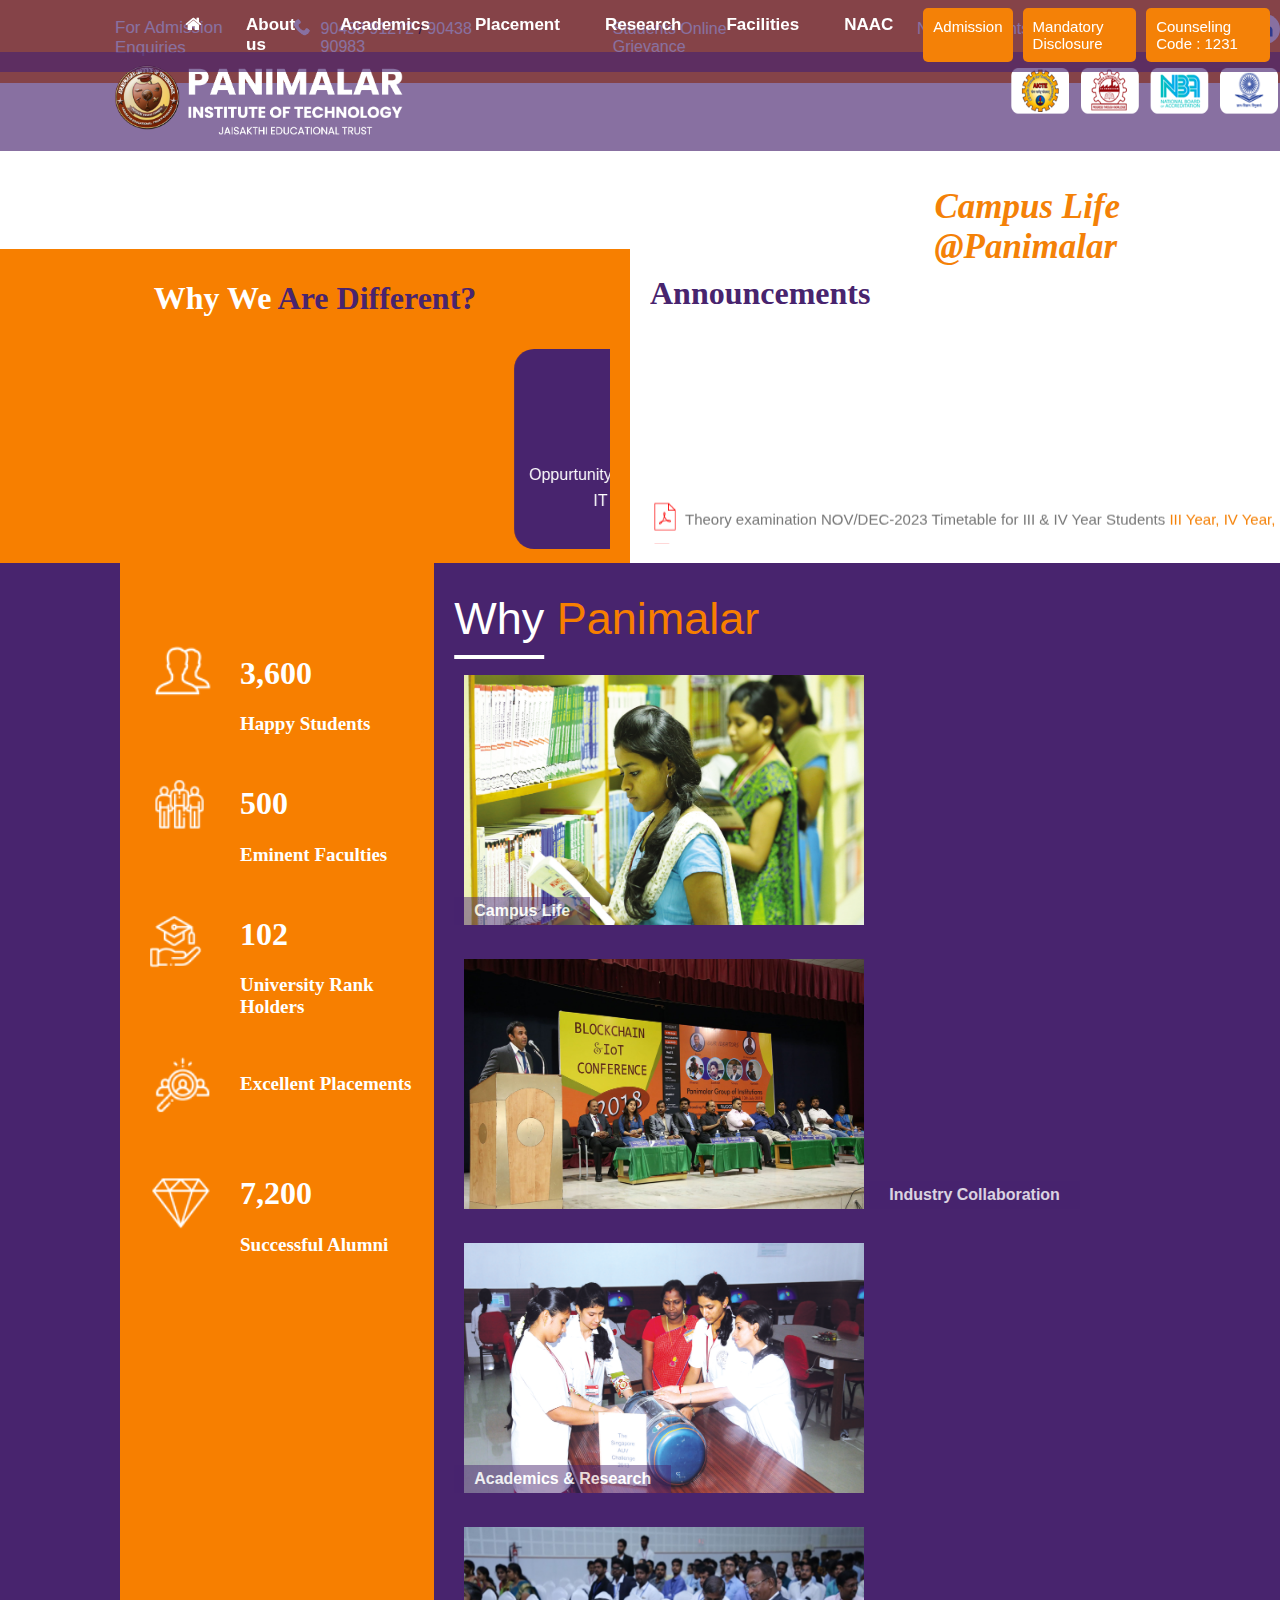
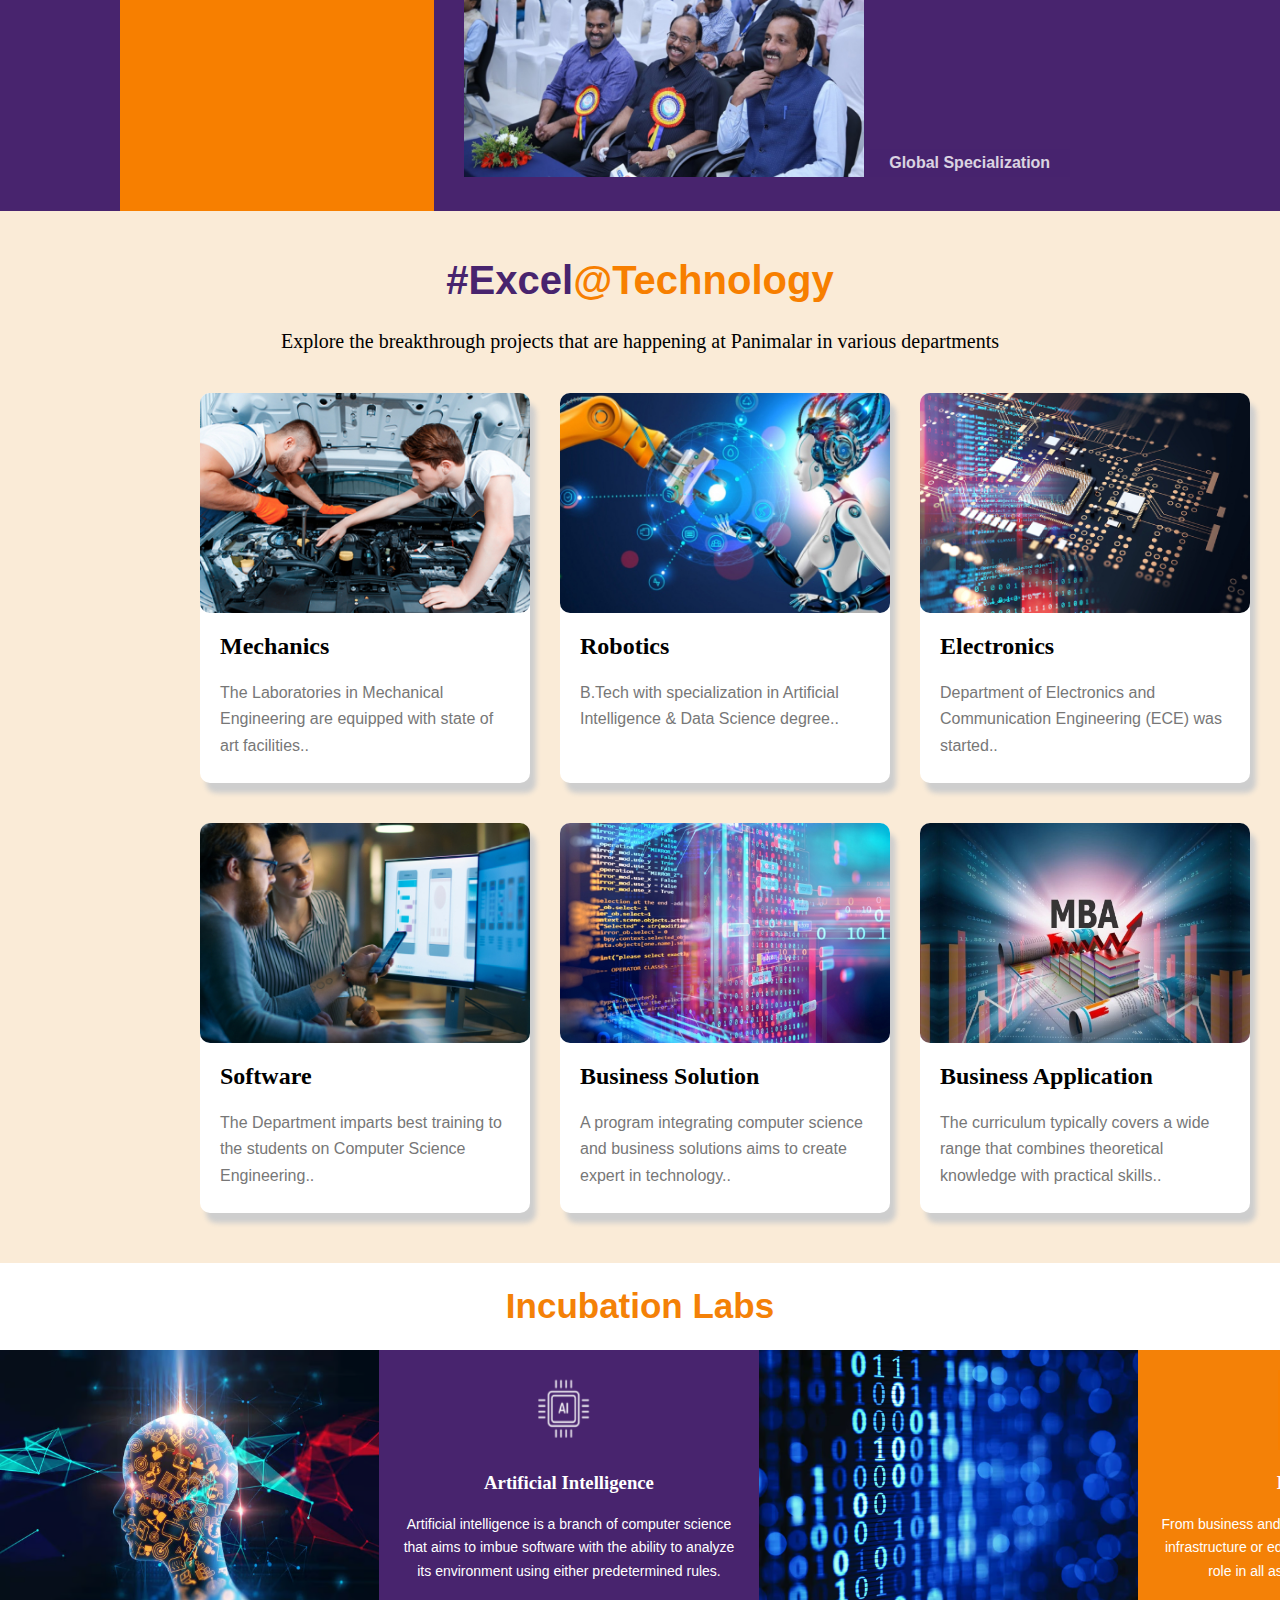
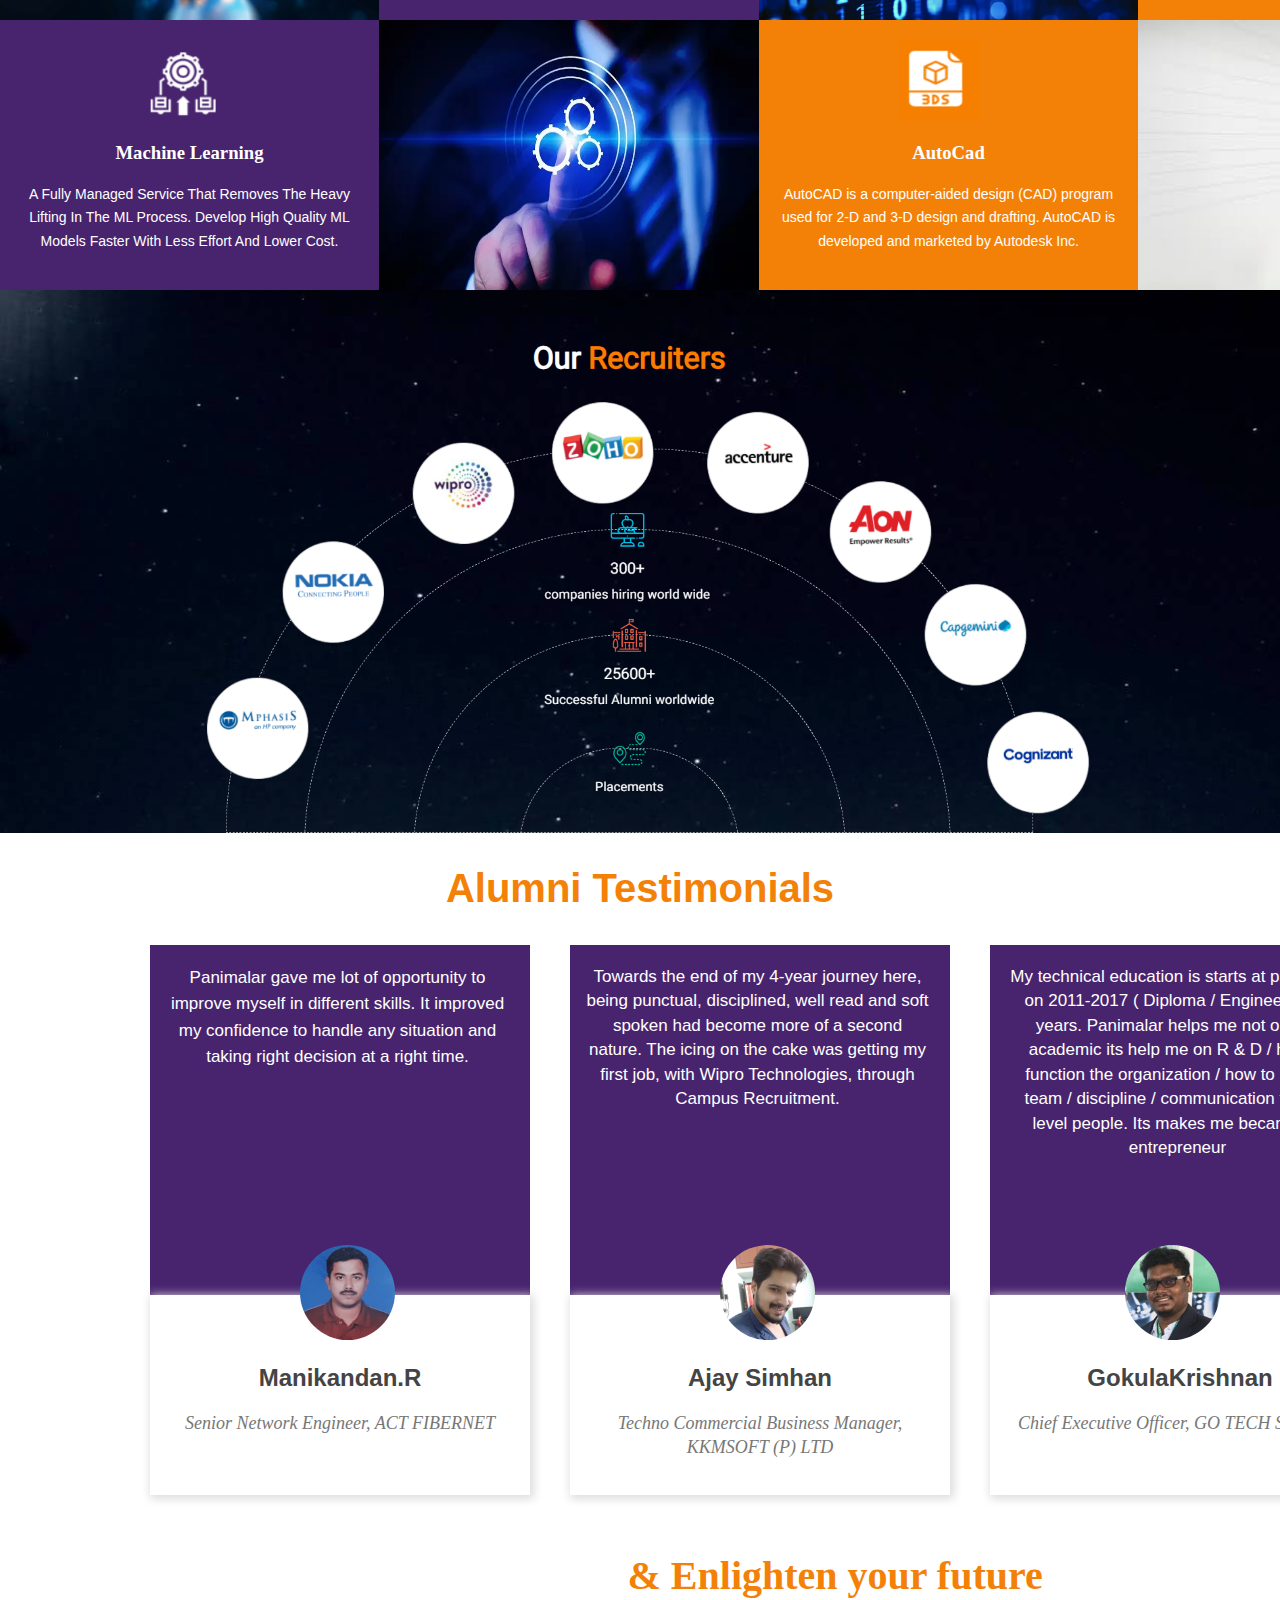
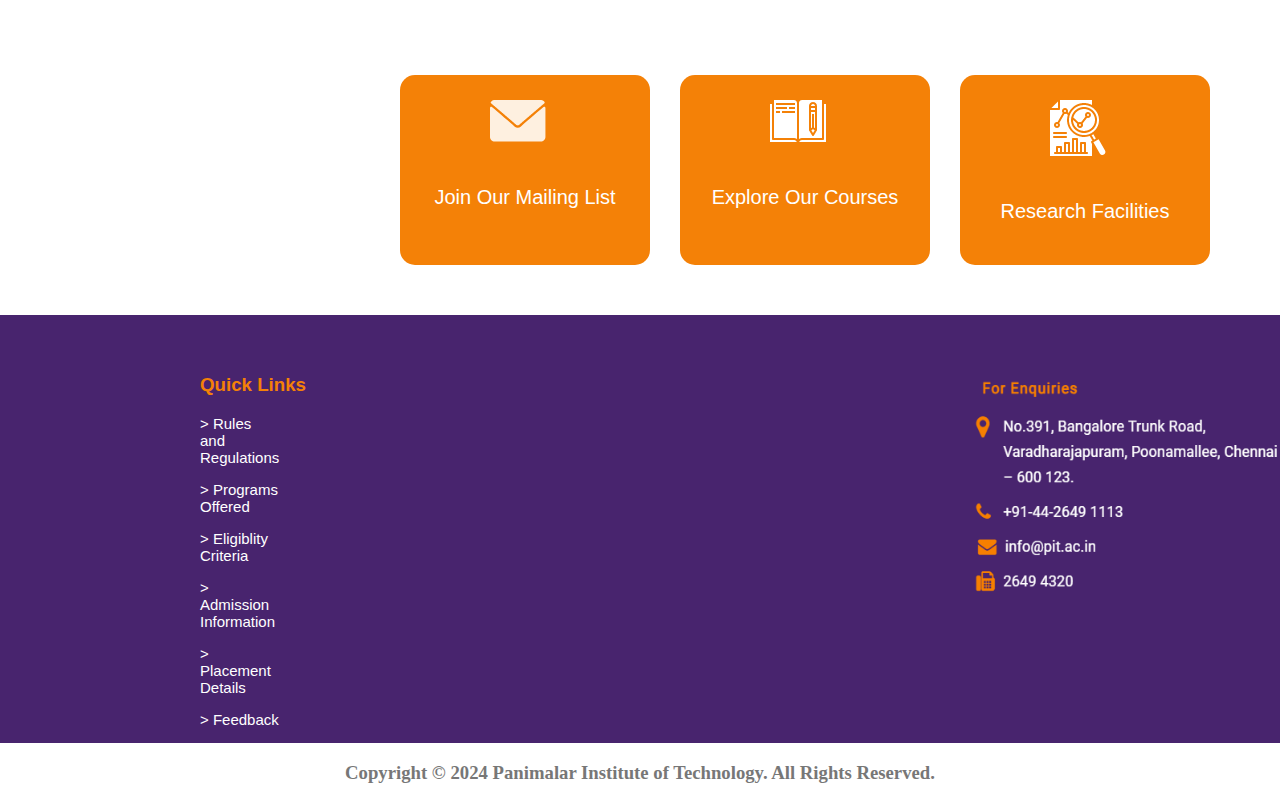
==== index.html @ 61531c24 "Update and rename College.html to index.html" ====
<!DOCTYPE html>
<html lang="en">
<head>
    <meta charset="UTF-8">
    <meta name="viewport" content="width=device-width, initial-scale=1.0">
    <title>Panimalar Institute Of Technology</title>
    <link rel="icon" type="image/x-icon" href="Images/pit.png" style="width:100px;height: 100px;">
    <link rel="stylesheet" href="CSS/style.css">
<link rel="stylesheet" href="https://cdnjs.cloudflare.com/ajax/libs/font-awesome/4.7.0/css/font-awesome.min.css">

</head>

<body>

    <div class="nav" id="nav">
        <p id="one">For Admission Enquiries</p>
        <img id="call" src="Images/phone.png"/><p class="num"> 90438 91272 <font color="black">/</font> 90438 90983</p>
        <p class="stud">Students Online Grievance</p>
        <p class="news">News &nbsp&nbsp <font color="black">|</font></p>
        <p>Events &nbsp&nbsp<font color="black">|</font></p>
        <p class="screen">Screen Reader</p>
        <a target="_blank" href="https://www.youtube.com/@panimalarinstituteoftechno8516"><img src="Images/You.png"></a><a target="_blank" href="https://www.linkedin.com/school/panimalar-institute-of-technology/?originalSubdomain=in"><img src="Images/LinkedIn.jpg"></a>
    </div>

        <div class="video">
        <video autoplay loop muted>
            <source src="Images/vid.mp4">
        </video>
        <h1>Campus Life @Panimalar</h1>
    </div>

    <div class="nav2">
        <div class="nav3">
            <img src="Images/logo.png"/>
        </div>
        <div id="img">
            <img src="Images/header.png">
        </div>
        </div>
        <div class="navbar" id="navbar">
    <div class="navbar1">
        <a id="two" class="two" href="#nav" href="nav"><i class="fa fa-home"></i></a>
        <a href="About.html" id="two" target="_blank">About us</a>
        <div class="dropdown">
            <a href="#" id="two">Academics</a>
            <div class="dropdown-content">
                <a id="academic" href="CSE.html" target="_blank">B.Tech - Computer Science and Engineering</a>
                <a id="academic" href="IT.html" target="_blank">B.Tech - Information Technology</a>
                <a id="academic" href="#" target="_blank">B.Tech - Electronics and Communication Engineering</a>
                <a id="academic" href="Csbs.html" target="_blank">B.Tech - Computer Science and Business Systems</a>
                <a id="academic" href="#" target="_blank">B.Tech - Electrical and Electronics Engineering</a>
                <a id="academic" href="#" target="_blank">B.Tech - Artificial Intelligence and Data Science</a>
                <a id="academic" href="#" target="_blank">B.Tech - Mechanical Engineering</a>
            </div>
        </div>
        <a href="placement.html" id="two" target="_blank">Placement</a>
        <a href="#" id="two">Research</a>
        <a href="#" id="two">Facilities</a>
        <a href="#" id="two">NAAC</a>
        <a href="Admission.html" id="three" target="_blank">Admission</a>
        <a href="MANDATORY-DISCLOSURE.pdf" id="three" target="_blank">Mandatory Disclosure</a>
        <a href="#" id="three">Counseling Code : 1231</a>
</div>
</div>

    <div class="main">
        <div class="side">
            <h1>Why We <font color="#48246e">Are Different?</font></h1>
        <div class="left">
            <marquee scrollamount="10" direction="left" behavior="scroll">
        <div class="left1">
            <div class="slide1">
                <img src="Images/one.png" id="four">
                <p>Oppurtunity to learn and work with <br> IT Professionals</p>
            </div>
            <div class="slide2">
                <img src="Images/two.png" id="four">
                <p>Dynamic Syllabus Structure</p>
            </div>
            <div class="slide3">
                <img src="Images/three.png" id="four">
                <p>Focus on Comm Skills, not plain <br> old grammar</p>
            </div>
            <div class="slide1">
                <img src="Images/four.png" id="four">
                <p>Expert teachers who are active <br> practitioners too</p>

            </div>
            <div class="slide2">
                <img src="Images/five.png" id="four">
                <p>High Speed Internet, Spacious <br> Classrooms</p>

            </div>
            <div class="slide3">
                <img src="Images/six.png" id="four">
                <p>Stipend during Training period</p>

            </div>

            <div class="slide1">
                <img src="Images/seven.png" id="four">
                <p>Assessments adopt open-book, <br> group projects approach.</p>

            </div>
            <div class="slide2">
                <img src="Images/eight.png" id="four">
                <p>Practical Exposure to Actual Work</p>

            </div>
            <div class="slide3">
                <img src="Images/nine.png" id="four">
                <p>Oppurtunity to learn and work with <br> IT Professionals</p>
            </div>
            </div>
            </marquee>
            </div>
         </div>
            
        <div class="right">
            <h1 style="color:#48246e">Announcements</h1>
            <marquee scrollamount="4" direction="up" behavior="scroll" onmouseover="this.stop();" onmouseout="this.start();">
            
        <img src='Images/pdf.png' width="30px"><p> Theory examination NOV/DEC-2023 Timetable for III & IV Year Students<a href=""> III Year, IV Year,</a></p>
        <img src='Images/pdf.png' width="30px"><p> Practical Timetable for the Apr/May-2023 Examination<a href=""> AIDS, CSBS, CSE, ECE, IT </a></p>
        <img src='Images/pdf.png' width="30px"><p> Theory Timetable for the Apr/May-2023 Examination -<a href="">  click here, Regulation 2021, Regulation 2017</a></p>
        <img src='Images/pdf.png' width="30px"><p> Sneha R of PIT has won a cash prize of 25,000 Rupees in UNO MINDS 3.0 conducted by UNO MINDA. -<a href=""> click here</a></p>
        <img src='Images/pdf.png' width="30px"><p> Rescheduled Exam Time Table Due to Mandous Cylcone -<a href=""> click here</a></p>
        <img src='Images/pdf.png' width="30px"><p> Anna University Theory Timetable for the Nov/Dec-2022<a href=""> click here, Regulation 2021, Regulation 2017</a></p>
        <img src='Images/pdf.png' width="30px"><p> Rescheduled - 28th July Exam Postponed -<a href=""> click here</a></p>
        <img src='Images/pdf.png' width="30px"><p> Anna University Practical Timetable for I Year April/May-2022<a href=""> click here</a></p>
        <img src='Images/pdf.png' width="30px"><p> Theory Timetable for the April/May-2022 Examination (First Year) - Department Wise <a href=""> click here</a></p>
        <img src='Images/pdf.png' width="30px"><p> Theory Timetable for the April/May-2022 Examination (First Year) - Overall <a href=""> click here</a></p>
        <img src='Images/pdf.png' width="30px"><p> Anna University Practical Timetable for the April/May-2022 <a href="">AIDS, CSE, IT, ECE, EEE, MECH</a></p>
        <img src='Images/pdf.png' width="30px"><p> Anna University Theory Timetable for the April/May-2022 for B.E./B.Tech. - Overall - <a href=""> click here</a></p>
        <img src='Images/pdf.png' width="30px"><p> Anna University Theory Timetable for the April/May-2022 for B.E./B.Tech. - Department wise - <a href=""> click here</a></p>
        <img src='Images/pdf.png' width="30px"><p> Academic Schedule for II Semester - Updated - <a href=""> click here</a></p>
        <img src='Images/pdf.png' width="30px"><p> Practical Timetable for PIT Students (First Year) - <a href=""> click here</a></p>
        <img src='Images/pdf.png' width="30px"><p> A Revised Re-opening Date & Academic Schedule for II, III & IV Year B.E/B.Tech - Even Semester 2021-22- <a href=""> click here</a></p>
        <img src='Images/pdf.png' width="30px"><p> First Year Theory Time table (Jan-2022) tobe held on March - <a href=""> click here</a></p>
        <img src='Images/pdf.png' width="30px"><p> Academic Schedule:: Even Sem 2021-22-College Reopens on 09.03.2022 (Wednesday) - <a href=""> click here</a></p>
        <img src='Images/pdf.png' width="30px"><p> Rescheduled exam on 19th February tobe on 21st February - <a href=""> click here</a></p>
        <img src='Images/pdf.png' width="30px"><p> Department wise Time Table - B.E./B.Tech. Degree Examinations Nov/Dec 2021 <a href=""> AIDS, CSE, IT, ECE, EEE, MECH</a></p>
        <img src='Images/pdf.png' width="30px"><p> IEEE Regiional Exemplary Student Branch Award 2021 Awarded to IEEE PIT Student Branch <a href=""> click here</a></p>
        <img src='Images/pdf.png' width="30px"><p> Webinar on Key Skills on Writing a Resume<a href=""> click here</a></p>
        <img src='Images/pdf.png' width="30px"><p> Webinar on Effective Leadership and Team Management <a href=""> click here</a></p>
        <img src='Images/pdf.png' width="30px"><p> Non Technical Session: Scoutgram <a href=""> click here</a></p>
        <img src='Images/pdf.png' width="30px"><p> PIT Wishes you a Merry Chirstmas <a href=""> click here</a></p>
        <img src='Images/pdf.png' width="30px"><p> Creative Resume Writing on 25th & 26th of Dec 2021 <a href=""> click here</a></p>
        <img src='Images/pdf.png' width="30px"><p> KAPILA: Kalam Program for IP Literacy and Awareness <a href=""> click here</a></p>
        <img src='pdf.png' width="30px"><p> Congratulations for winning IEEE PES HPSBCP'21 <a href=""> click here</a></p>
        <img src='pdf.png' width="30px"><p> E-Release of ARIIA 2021 by Hon'ble Minister of State for Education on 29.12.2021 <a href=""> click here</a></p>
        <img src='pdf.png' width="30px"><p> A Seminar on Startup <a href=""> click here</a></p>
        <img src='pdf.png' width="30px"><p> A Placement Training for the Betterment of Future Goals <a href=""> click here</a></p>
        <img src='pdf.png' width="30px"><p> APIT Celebrates National Mathematics Day <a href=""> click here</a></p>
        <img src='pdf.png' width="30px"><p> Grid Modernization: Technological Advancements Beyond Smart Grid <a href=""> click here</a></p>
        <img src='pdf.png' width="30px"><p> Seminar on Analysis of On-Chip Inductors for RF Applications <a href=""> click here</a></p>
        <img src='pdf.png' width="30px"><p> Electromagnetics Field Quiz <a href=""> click here</a></p>
        <img src='pdf.png' width="30px"><p> Guest Lecture on Multirate Signal Processing <a href=""> click here</a></p>
        <img src='pdf.png' width="30px"><p> Dr.M.P. Chitra won IEEE MAS- Best Student Branch Counsellor Award 2021 <a href=""> click here</a></p>
        <img src='pdf.png' width="30px"><p> Mr. Mithresh IV ECE, Received the IEEE Best Student voulnteer award Madras section 2021 <a href=""> click here</a></p>
        <img src='pdf.png' width="30px"><p> Ms. G Indhumathi, IV ECE received the IEEE India council Best Student voulnteer award 2021<a href=""> click here</a></p>
        <img src='pdf.png' width="30px"><p> Guest Lecture on Fiber Optics - Challenges, Application and Future Prospects - <a href=""> click here</a></p>
        <img src='pdf.png' width="30px"><p> Celebrating National Energy Conservation Day - <a href=""> click here</a></p>
        <img src='pdf.png' width="30px"><p> Seminar on Intellectual Property Rights - <a href=""> click here</a></p>
        <img src='pdf.png' width="30px"><p> National Level Online IPR Workshop on 10th Dec 2021- <a href=""> click here</a></p>
        <img src='pdf.png' width="30px"><p> Workshop on Robotics on 10th and 11th Dec 2021- <a href=""> click here</a></p>
        <img src='pdf.png' width="30px"><p> One day Dorkshop on Ideology on 10th Dec 2021 - <a href=""> click here</a></p>
        <img src='pdf.png' width="30px"><p> First year Bus Route Details - <a href=""> click here</a></p>
        <img src='pdf.png' width="30px"><p> Circular - <a href="">II SEMESTER REOPENING</a></p>
        <img src='pdf.png' width="30px"><p> ANNA UNIVERSITY : <a href=""> Online - Theory Exam Timetable for UG I Semester Students</a></p>
        <img src='pdf.png' width="30px"><p> Instructions to Candidates for <a href=""> Online Proctored Examination - Nov/Dec 2020</a></p>
        <img src='pdf.png' width="30px"><p> Candidate User Manual Laptop / Desktop for <a href="">  Online Proctored Examination - Nov/Dec 2020</a></p>
        <img src='pdf.png' width="30px"><p> Candidate User Manual Mobile App for <a href=""> Online Proctored Examination - Nov/Dec 2020</a></p>
        <img src='pdf.png' width="30px"><p> Anna University - Proctored Online Exam <a href=""> Student Guide Video</a></p>
        <img src='pdf.png' width="30px"><p> First Year - First Sem University Practical - Time table MARCH 2021 <a href=""> Physics/chemistry Laboratory, Problem Solving and Python Programming Laboratory</a></p>
        <img src='pdf.png' width="30px"><p> ANNA UNIVERSITY <a href=""> RESCHEDULE EXAM NOTIFICATION </a></p>
        <img src='pdf.png' width="30px"><p> ANNA UNIVERSITY THEORY EXAMINATION, APR/MAY 2020 <a href=""> 2013 Regulation | 2017 Regulation</a></p>
        <img src='pdf.png' width="30px"><p> Anna University Theory Timetable for the Nov/Dec-2022 <a href=""> click here, Regulation 2021, Regulation 2017</a></p>
        <img src='pdf.png' width="30px"><p> Rescheduled - 28th July Exam Postponed<a href=""> click here</a></p>
        <img src='pdf.png' width="30px"><p> Anna University Practical Timetable for I Year April/May-2022 <a href=""> click here</a></p>
        <img src='pdf.png' width="30px"><p> Theory Timetable for the April/May-2022 Examination (First Year) - Department Wise<a href=""> click here</a></p>
        <img src='pdf.png' width="30px"><p> Theory Timetable for the April/May-2022 Examination (First Year) - Overall <a href=""> click here</a></p>
        <img src='pdf.png' width="30px"><p> Anna University Practical Timetable for the April/May-2022 <a href="">  AIDS, CSE, IT, ECE, EEE, MECH</a></p>
        <img src='pdf.png' width="30px"><p> Anna University Theory Timetable for the April/May-2022 for B.E./B.Tech. - Overall - <a href=""> click here</a></p>
        <img src='pdf.png' width="30px"><p> Anna University Theory Timetable for the April/May-2022 for B.E./B.Tech. - Department wise - <a href=""> click here</a></p>
        <img src='pdf.png' width="30px"><p> Academic Schedule for II Semester - Updated - <a href=""> click here</a></p>
        </marquee>
    
    </div>

    </div>

    <div class="containers">
        <div class="container">
        <img src="Images/ten.png" id="five"><h1> 3,600 </h1>
        <p>Happy Students</p>
        <img src="Images/eleven.png"><h1>  500 </h1>
        <p>Eminent Faculties</p>
        <img src="Images/twelve.png"><h1> 102 </h1>
        <p>University Rank Holders</p>
        <img src="Images/thirteen.png">
        <p id="six">Excellent Placements</p><br><br>
        <img src="Images/fourteen.png"><h1> 7,200 </h1>
        <p>Successful Alumni</p>
        </div>
        <div class="container1">
            <h1><u>Why</u><font color="#f77f00"> Panimalar</font></h1>
            <img src="Images/campus life.jpg" id="ten"><h3 id="six">Campus Life</h3><img src="Images/indus.jpg" id="eleven"><h3 id="seven">Industry Collaboration</h3>
            <img src="Images/research.png" id="twelve"><h3 id="eight">Academics & Research</h3><img src="Images/global.jpg" id="thirteen"><h3 id="nine">Global Specialization</h3>
        </div>
    </div>

    <div class="excel">
        <h1><font color="#48246e">#Excel</font><font color="#f77f00">@Technology</font></h1>
        <p>Explore the breakthrough projects that are happening at Panimalar in various departments</p>
    </div>
    
<div class="excel1">
    <div class="excel2">
        <img src="Images/mechanics.jpg" class="image">
        <h2>Mechanics</h2>
        <p>The Laboratories in Mechanical Engineering are equipped with state of art facilities..</p>
        <div class="overlay">
            <font color="#f48107"><h2>Mechanics</h2></font>
          <div class="text">The Laboratories in Mechanical Engineering Mechanics. are equipped with state of art facilities which provides the hands on experience related to are equipped with industries</div>
        </div>
  
    </div>
      
        <div class="excel2">
            <img src="Images/robotics.jpg" class="image">
            <h2>Robotics</h2>
            <p>B.Tech with specialization in Artificial Intelligence & Data Science degree..</p>   
            <div class="overlay">
                <font color="#f48107"><h2>Robotics</h2></font>
                <div class="text">B.Tech with specialization in Artificial Intelligence & Data Science degree program has experienced an increasing demand in the Global market over the last few years.</div>   
        </div>
        </div>

        <div class="excel2">
            <img src="Images/electronics.jpg" class="image">
            <h2>Electronics</h2>
            <p>Department of Electronics and Communication Engineering (ECE) was started..</p>
            <div class="overlay">
                <font color="#f48107"><h2>Electronics</h2></font>
                <div class="text">The department by virtue of its efforts and set technical standards produces university Drank holders starting from the successful graduation of the first batch of students.</div>
        </div>
    </div>
    </div>

    <div class="excel3">
        <div class="excel2">
            <img src="Images/software.jpg" class="image">
            <h2>Software</h2>
            <p>The Department imparts best training to the students on Computer Science Engineering..</p>
            <div class="overlay">
                <font color="#f48107"><h2>Software</h2></font>
            <div class="text">The Department imparts best training to the Software students on Computer Science Engineering. the Department provides state of the art computing facilities to the students.</div>
        </div>
    </div>
        <div class="excel2">
            <img src="Images/csbs.jpg" class="image" width="100%">
            <h2>Business Solution</h2>
            <p>A program integrating computer science and business solutions aims to create expert in technology..</p>
            <div class="overlay">
                <font color="#f48107"><h2>Business Solution</h2></font>
                <div class="text">Combining computer science and business solutions in an academic program or the professional training typically involves the curriculum that integrates technical skills <br> with business acumen.</div>
            </div>
        </div>

        <div class="excel2">  
            <img src="Images/MBA.jpeg" class="image">
            <h2>Business Application</h2>
            <p>The curriculum typically covers a wide range that combines theoretical knowledge with practical skills..</p>   
            <div class="overlay">
                <font color="#f48107"><h2>Business Application</h2></font>
            <div class="text">A Master of Business Administration (MBA) program is designed to provide students with a comprehensive understanding of business and management principles.</div>   
        </div>
        </div>
         
    </div>

    <font color="#f48107"><h1 style="text-align: center; font-family: Arial, Helvetica, sans-serif; font-size: 35px;">Incubation Labs</h1></font>

    <div class="incubation">
        <div class="AI">
            <img src="Images/AI.avif">
            <div class="AI-con">
                <img src="Images/Ai.png">
                <h3>Artificial Intelligence</h3>
                <p>Artificial intelligence is a branch of computer science that aims to imbue software with the ability to analyze its environment using either predetermined rules.</p>
            </div>
        </div>
        <div class="DS">
            <img src="Images/ZERO.avif">
            <div class="DS-con">
                <img src="Images/Ds.png">
                <h3>Data Science</h3>
                <p>From business and finance or health and medicine, to infrastructure or education, data science plays a vital role in all aspects of the modern world.</p>
            </div>
        </div>
    </div>

    <div class="incubation1">
        <div class="ML">
            <div class="ML-con">
                <img src="Images/Ml.png">
                <h3>Machine Learning</h3>
                <p>A Fully Managed Service That Removes The Heavy Lifting In The ML Process. Develop High Quality ML Models Faster With Less Effort And Lower Cost.</p>
            </div>
            <img src="Images/ML.webp">

            </div>
       
        <div class="AUTO">
            <div class="AUTO-con">
                <img src="Images/Auto.png">
                <h3>AutoCad</h3>
                <p>AutoCAD is a computer-aided design
                    (CAD) program used for 2-D and 3-D
                    design and drafting. AutoCAD is
                    developed and marketed by Autodesk
                    Inc.</p>
            </div>
            <img src="Images/AUTO.jpg">

        </div>
    </div>
    </div>
    
    <div class="recruiters">
        <img src="Images/recruit.png">
    </div>

    <h1 id="alumni"> Alumni Testimonials</h1>

    <div class="Alumni">

        <div class="Alumni1">
        <div class="Alu1">
            <p>Panimalar gave me lot of opportunity to improve myself in different skills. It improved my confidence to handle any situation and taking right decision at a right time.</p>
        </div>
            <div class="Alu2">
            <img src="Images/Alu1.png"/>
            <h2>Manikandan.R</h2>
            <p>Senior Network Engineer, ACT FIBERNET</p>
        </div>
        </div>

        <div class="Alumni2">
        <div class="Alu3">
            <p>Towards the end of my 4-year journey here, being punctual, disciplined, well read and soft spoken had become more of a second nature. The icing on the cake was getting my first job, with Wipro Technologies, through Campus Recruitment.</p>
            </div>
            <div class="Alu4">
            <img src="Images/Alu2.png"/>
            <h2>Ajay Simhan</h2>
            <p>Techno Commercial Business Manager, KKMSOFT (P) LTD</p>
        </div>
    </div>

    <div class="Alumni3">
        <div class="Alu5">
            <p>My technical education is starts at panimalar on 2011-2017 ( Diploma / Engineering) 6 years. Panimalar helps me not only in academic its help me on R & D / how to function the organization / how to build a team / discipline / communication to high level people. Its makes me became an entrepreneur</p>
            </div>
            <div class="Alu6">
            <img src="Images/Alu3.png"/>
            <h2>GokulaKrishnan</h2>
            <p>Chief Executive Officer, GO TECH Solutions
            </p>
        </div>
        </div>
    </div>

    <div class="enlight">
        <h1>Experience Panimalar <font color="#f48107">& Enlighten your future</font></h1>
        <div class="enlights">
            <div class="enlight1">
                <img src="Images/mail.png">
                <p>Join Our Mailing List</p>
            </div>
            <div class="enlight2">
                <img src="Images/course.png">
                <p>Explore Our Courses</p>
            </div>
            <div class="enlight3">
                <img src="Images/research1.png">
                <p>Research Facilities</p>

            </div>
        </div>
    </div>

    <div class="footer">
        <div class="quick">
            <h3>Quick Links</h3>
            <p>> Rules and Regulations</p>
            <p>> Programs Offered</p>
            <p>> Eligiblity Criteria</p>
            <p>> Admission Information</p>
            <p>> Placement Details</p>
            <p>> Feedback</p>
        </div>
        <div class="address">
            <img src="Images/address.png">
        </div>
        </div>

        <h3 style="color:#777777; text-align: center;">Copyright © 2024 Panimalar Institute of Technology. All Rights Reserved.
        </h3>
        

<img onclick="topFunction()" id="myBtn" title="Go to top" src="Images/uparrow.png">

<script>
    let mybutton = document.getElementById("myBtn");

    window.onscroll = function() {scrollFunction()};
    
    function scrollFunction() {
      if (document.body.scrollTop > 20 || document.documentElement.scrollTop > 20) {
        mybutton.style.display = "block";
      } else {
        mybutton.style.display = "none";
      }
    }
    
    function topFunction() {
      document.body.scrollTop = 0;
      document.documentElement.scrollTop = 0;
    }
</script>
</body>
</html>
---- CSS/style.css ----
body{
    margin: 0;
    right:0;
    left:0
}

.nav{
    background-color: #f77f00;
    color: white;
    display:flex;
    padding-left: 125px;
}

.num{
    margin-right: 110px;
    cursor:pointer;
}

.stud{
    margin-right: 130px;
    cursor:pointer;
}

.screen{
    margin-right: 60px;
    cursor: pointer;
}

#call{
    margin-top: 18px;
    width:18px;
    height:18px;
    cursor: pointer;
}

.nav img{
    width:30px;
    height: 30px;
    border-radius: 100%;
    margin-top: 14px;
    margin-left:10px;
    cursor: pointer;
}

.nav p{
    margin-top: 20px;
    margin-left: -20px;
    padding-left: 30px;
    font-size: 16px;
    font-family: Arial, Helvetica, sans-serif;
    cursor: pointer;
}

#one{
    margin-top: 10px;
    border-radius: 40px;
    padding: 8px 10px;
    animation: blink 2s infinite;
    font-size: 17px;
    font-family: Arial, Helvetica, sans-serif;
    cursor: pointer;
}

@keyframes blink{
    0%{
        background-color: #f48107;
        color: #fff;
        padding: 8px 10px;
        font-size: 17px;
        font-family: Arial, Helvetica, sans-serif;
    }
    100%{
        background-color: #0e254f;
        opacity: 2;
        color: #fff;
        padding: 8px 10px;
        font-size: 17px;
        font-family: Arial, Helvetica, sans-serif;
    }
}

.nav2{
    display: flex;
    background-color:rgba(72, 36, 110, 0.65) !important;
    color: white;
    position: absolute; 
    top: 0;
    right: 0;
    left:0;
    margin-top: 4.1%;
    padding-left: 20px;
}
.navbar{
    position: -webkit-sticky;
    position: sticky;
    top: 0;
    z-index: 1;

}

.navbar1{
    background-color:rgba(72, 36, 110, 0.65) !important;
    display: flex;
    padding-left: 20px;
    cursor:pointer;
    margin-top: -761px;
    z-index: 1;

}

video{
    width: 100%;
    background-repeat: no-repeat;
    left:0;
    right: 0;
}

.video h1{
    z-index: 1;
    position: absolute;
    margin-top: -50px;
    margin-left: 73%;
    font-size: 35px;
    font-style: italic;
    font-weight: bolder;
    color: #f48107;
    text-shadow: black;
}

.nav3 img{
    width:300px;
    margin-left: 90px;
    cursor: pointer;
    
}

#img img{
    border-radius: 15px;
    width: 100%;
    height:80px;
    cursor: pointer;
}
.navbar1 i{
    color: #fff;
}
.navbar1 i:hover{
    color: #f48107;
    text-decoration: underline;
    text-underline-offset: 15px;

}

.navbar1 #two{
    color:#fff;
    font-size: 17px;
    font-weight: bold;
    font-family: Arial, Helvetica, sans-serif;
    margin-right:15px;
    padding: 15px;
    text-decoration: none;
    
}
.navbar1 a:hover{
    color:#f48107;
    text-decoration: underline;

}
#two:hover{
    color:#f48107;
    text-decoration: underline;
    text-underline-offset: 15px;
}

.navbar1 .two{
    margin-left: 150px;
}
.dropdown{
    position: relative;
    display: inline-block;
    margin-top: 15px;
}
#academic{
    color: #444444;
    padding: 15px;

}

.dropdown:hover .dropdown-content
{
    display: block;
    margin-top: 21px;
    background-color:#fff;

}
.dropdown-content{
    display: none;
    position: absolute;
    min-width: 260px;
    box-shadow: 0px 8px 16px 0px rgba(0,0,0,0.2);
    z-index: 1;
    background-color: #fff;
    color: #444444;
}
.dropdown-content #academic{
    padding: 15px;
    text-decoration: none;
    line-height: 20px;
    display: block;
    font-size: 14px;
    color:#777777;
    font-family: Arial, Helvetica, sans-serif;
    border-left: 3px solid white;
}
.dropdown-content #academic:hover{
    padding: 15px;
    text-decoration: none;
    color: #f48107;
    border-left: 3px solid #f48107;
}
.navbar1 #three{
    background-color:#f48107;
    border-radius: 5px;
    color: white;
    font-size: 15px;
    font-family: Arial, Helvetica, sans-serif;
    padding: 10px;
    margin-right: 10px;
    margin-bottom: 10px;
    margin-top: 8px;
    text-decoration: none;
    
}
.navbar1 a{
    color: white;
    text-decoration: none;
}

.main{
    display: flex;
    margin-top: 696px;
    
}

.side{
    width:50%;
    text-align: center;
    background-color: #f77f00;
    overflow-x: hidden;
    margin-top: 5px;
}

.main h1{
    padding-top: 10px;
    color: white;
}

.main #four{
    width:100px;           
}
.left{
    margin-left: 20px;
    margin-right: 20px;

}
.left1{
    display: flex;
    font-size: 18px;
    text-align: center;     
    color: white;
}
.left1 p{
    text-align: center;
    line-height: 1.66em;
    font-size: 16px;
    font-family: Arial, Helvetica, sans-serif;

}

.slide1{
    background-color: #48246e;
    border-radius: 20px;
    width:300px;
    height:200px;
    box-sizing: border-box;
    margin:10px;
    padding: 15px;
}

.slide2{
    background-color: #48246e;
    border-radius: 20px;
    width:300px;
    height:200px;
    box-sizing: border-box;
    margin:10px;
    padding: 15px;
}

.slide3{
    background-color: #48246e;
    border-radius: 20px;
    width:300px;
    height:200px;
    box-sizing: border-box;
    margin:10px;
    padding: 15px;
}

.right{
    margin-left: 20px;
    padding: 0px !important;
    overflow: hidden;
    width: 50%;
}
.right marquee{
    max-height: 210px !important;
    white-space: initial;
    overflow-y: hidden;

}

.right p{
    margin-top: -25px;
    margin-left: 35px;
    font-size: 15px;
    font-family: Arial, Helvetica, sans-serif;
    color: #777777;
    overflow-y: hidden;
}
.right a{
    text-decoration: none;
    font-size: 15px;
    font-family: Arial, Helvetica, sans-serif;
    color: #f48107;
}
.containers{
    padding-left: 120px;
    background-color: #48246e;
    display: flex;

}

.container{
    background-color: #f77f00;
    padding-right: 20px;
    color: white;
    width: 600px;           
}

.container img{
    padding: 20px;
}

.container h1{
    margin-top: -80px;
    margin-left: 120px;
}

.container p{
    margin-left: 120px;
    font-size: 19px;
    font-weight: 700;
}

#five{
    margin-top: 50px;
}

#six{
    margin-top: -70px;
}

.container1{
    margin-left: 20px;
}

.container1 h1{
    color: white;
    font-size: 45px;
    font-weight: 100;
    text-underline-position: under;
    text-underline-offset: 10px;
    font-family:'Trebuchet MS', 'Lucida Sans Unicode', 'Lucida Grande', 'Lucida Sans', Arial, sans-serif;
}

.container1 h3{
    position: absolute;
    font-size: 16px;
    background-color: #48246e96;
    padding: 5px 20px;
    font-weight: bolder;
    text-align: center;
    font-family:Arial, Helvetica, sans-serif;
    color: #fff;
    opacity: 0.8;
}

.container1 #six{
    margin-top: -62px;
    position: -webkit-sticky;
}

.container1 #seven{
    margin-top: -62px;
    margin-left: 415px;
    position: -webkit-sticky;
}

.container1 #eight{
    margin-top: -62px;
    position: -webkit-sticky;
}

.container1 #nine{
    margin-top: -62px;
    margin-left: 415px;
    position: -webkit-sticky;
}

.container1 img{
    width: 400px;
    height: 250px;
    padding: 0px 10px 30px;
    cursor: pointer;
}

#ten{
    transition: transform .2s;
}

#ten:hover{
    transform:scale(1.01);
}

#eleven{
    transition: transform .2s;
}

#eleven:hover{
    transform:scale(1.01);
}

#twelve{
    transition: transform .2s;
}

#twelve:hover{
    transform:scale(1.01);
}

#thirteen{
    transition: transform .2s;
}

#thirteen:hover{
    transform:scale(1.01);
}

.excel{
    text-align: center;
    padding: 20px;
    background-color: antiquewhite;

}

.excel h1{
    font-size: 40px;
    font-family:Arial, Helvetica, sans-serif;
}

.excel p{
    font-size: 20px;
}

.excel1{
    display: flex;
    position: relative;
    padding-left: 200px;
    background-color: antiquewhite;
    padding-bottom: 20px;

}

.excel3{
    padding-top: 20px;
    display: flex;
    padding-left: 200px;
    background-color: antiquewhite;
    padding-bottom: 50px;
}

.excel2 {
    position: relative;
    width: 360px;
    height:390px;
    margin-right: 30px;
    background-color: white;
    border-radius: 10px;
    box-shadow: 6px 10px 5px #cecece;


}

.excel2 p{
    color: #777777;
    padding-left:20px;
    padding-right:20px;
    font-size: 16px;
    text-align: left;
    line-height: 1.66em;
    font-family: Arial, Helvetica, sans-serif;


}

.excel2 h2{
    padding-left: 20px;
}

.image {
    display: block;
    border-radius: 10px;
    height:220px;
    width: 100%;
}

.overlay {
    position: absolute;
    bottom: 0;
    left: 0;
    right: 0;
    background-color:rgba(72, 36, 110, 0.8);
    border-radius: 10px;
    overflow: hidden;
    width: 360px;
    height: 0;
    transition: 0.5s ease;
}

.overlay h2{
    text-align: center;
}

.excel2:hover .overlay {
    height: 52%;
}

.text {
    color: white;
    font-size: 16px;
    padding-left: 20px;
    padding-right: 20px;
    text-align: center;
    line-height: 22px;
    font-family: Arial, Helvetica, sans-serif;
}

.incubation{
    width: 50%;
    display: flex;
}

.AI{
    display: flex;
}

.AI img{
    width:379px;
    height:270px;
}

.AI-con img{
    width:85px;
    height: 80px;
    margin-left: 140px;
    padding-top: 20px;
}

.AI-con{
    color:#fff;
    background-color: #48246e;
    width:380px;
    height:270px;
    
}

.AI-con h3{
    text-align: center;
}

.AI-con P{
    font-size: 14px;
    font-weight: 400;
    font-family:Arial, Helvetica, sans-serif;
    text-align: center;
    padding-left: 20px;
    padding-right: 20px;
    line-height: 1.66em;
}

.DS{
    display: flex;
}

.DS img{
    width:379px;
    height:270px;


}

.DS-con img{
    width:85px;
    height: 80px;
    margin-left: 140px;
    padding-top: 20px;
}

.DS-con{
    background-color: #f48107;
    width:380px;
    height:270px;
    color:#fff;
}

.DS-con h3{
    text-align: center;
}

.DS-con P{
    font-size: 14px;
    font-weight: 400;
    font-family:Arial, Helvetica, sans-serif;
    text-align: center;
    padding-left: 20px;
    padding-right: 20px;
    line-height: 1.66em;
}

.incubation1{
    width: 50%;
    display: flex;

}

.ML{
    display: flex;

}

.ML img{
    width:380px;
    height:270px;

}

.ML-con img{
    width:85px;
    height: 80px;
    margin-left: 140px;
    padding-top: 20px;
}

.ML-con{
    background-color: #48246e;
    width:379px;
    height:270px;
    color:#fff;

}

.ML-con h3{

    text-align: center;
}

.ML-con P{
    font-size: 14px;
    font-weight: 400;
    font-family:Arial, Helvetica, sans-serif;
    text-align: center;
    padding-left: 20px;
    padding-right: 20px;
    line-height: 1.66em;

}

.AUTO{
    display: flex;

}

.AUTO img{
    width:380px;
    height:270px;

}

.AUTO-con img{
    width:80px;
    height: 80px;
    margin-left: 140px;
    padding-top: 20px;
}

.AUTO-con{
    background-color: #f48107;
    width:379px;
    height:270px;
    color:#fff;
}

.AUTO-con h3{
    text-align: center;
}

.AUTO-con P{
    font-size: 14px;
    font-weight: 400;
    font-family:Arial, Helvetica, sans-serif;
    text-align: center;
    padding-left: 20px;
    padding-right: 20px;
    line-height: 1.66em;
}

#myBtn {
    display: none;
    position: fixed;
    bottom: 20px;
    right: 30px;
    z-index: 99;
    border: none;
    background-color:#f48107;
    color: white;
    cursor: pointer;
    width:30px;
    height: 30px;
    border-radius: 50px;
}

.recruiters img{
    width:100%;
}

#alumni{
    text-align: center;
    color: #f48107;
    font-size: 40px;
    font-family: Arial, Helvetica, sans-serif;
    font-weight: 700;
}

.Alumni{
    display: flex;
    margin-left: 130px;
    margin-top: -20px;
}

.Alumni1{
    padding-top: 10px;
    padding-left: 20px;
    padding-right: 20px;
}

.Alumni2{
    padding-top: 10px;
    padding-left: 20px;
    padding-right: 20px;
}

.Alumni3{
    padding-top: 10px;
    padding-left: 20px;
    padding-right: 20px;

}

.Alu1{
    width:380px;
    height: 350px;
    display: block;
    background-color: #48246e;
}

.Alu2 img{
    width: 95px;
    height: 95px;
    border-radius: 50px;
    margin-top: -50px;
    margin-left: 150px;
}

.Alu1 p{
    padding-top: 20px;
    text-align:center;
    font-size: 17px;
    line-height: 1.55em;
    font-family: Arial, Helvetica, sans-serif;
    padding-left: 15px;
    padding-right: 20px;
    color: #fff;
}

.Alu2{
    background-color: #fff;
    width: 380px;
    height: 200px;
    display: block;
    box-shadow: 2px 2px 9px 2px #dddddd;
}

.Alu2 h2{
    font-family: Arial, Helvetica, sans-serif;
    text-align: center;
    color: #444444;
}

.Alu2 p{
    color:#777777;
    text-align: center;
    font-size: 18px;
    line-height: 1.33em;
    font-style: italic;
    margin: 0px 10px 10px;
}

.Alu3{
    background-color: #48246e;
    width:380px;
    height: 350px;
}

.Alu3 h2{
    font-family: Arial, Helvetica, sans-serif;
    text-align: center;
}

.Alu3 h4{
    text-align: center;
    font-size: 18px;
    font-style: italic;
    font-weight: normal;

}

.Alu3 p{
    padding-top: 20px;
    text-align:center;
    color: #fff;
    line-height: 1.44em;
    font-size: 17px;
    font-family: Arial, Helvetica, sans-serif;
    padding-left: 15px;
    padding-right: 20px;
}

.Alu4 img{
    width: 95px;
    height: 95px;
    border-radius: 50px;
    margin-top: -50px;
    margin-left: 150px;

}

.Alu4{
    background-color: #fff;
    width: 380px;
    height: 200px;
    display: block;
    box-shadow: 2px 2px 9px 2px #dddddd;
}

.Alu5{
    background-color: #48246e;
    width:380px;
    height: 350px;

}

.Alu4 h2{
    font-family: Arial, Helvetica, sans-serif;
    text-align: center;
    color:#444444;
}

.Alu4 p{
    color:#777777;
    text-align: center;
    font-size: 18px;
    line-height: 1.33em;
    font-style: italic;
    margin: 0px 10px 10px;

}

.Alu5 p{
    padding-top: 20px;
    text-align:center;
    color:#fff;
    font-size: 17px;
    line-height: 1.44em;
    font-family: Arial, Helvetica, sans-serif;
    padding-left: 15px;
    padding-right: 20px;
}

.Alu6 h2{
    text-align: center;
    color: #444444;
    font-family: Arial, Helvetica, sans-serif;

}

.Alu6 p{
    color:#777777;
    text-align: center;
    font-size: 18px;
    line-height: 1.33em;
    font-style: italic;
    margin: 0px 10px 10px;
}

.Alu6 img{
    width: 95px;
    height: 95px;
    border-radius: 50px;
    margin-top: -50px;
    margin-left: 135px;

}

.Alu6{
    background-color: #fff;
    width: 380px;
    height: 200px;
    display: block;
    box-shadow: 2px 2px 9px 2px #dddddd;
}

.quick h3{
    padding-top: 40px;
    padding-left: 200px;
    color: #f48107;
    font-family: Arial, Helvetica, sans-serif;
}
.quick p{
    font-size: 15px;
    font-family: Arial, Helvetica, sans-serif;
    padding-left: 200px;
    padding-right: 200px;
    color: #fff;
    cursor: pointer;
}
.enlight h1{
    text-align: center;
    padding-top: 30px;
    color: #fff;
    font-size: 40px;
}
.enlight{
    background-image: url('experience_bg.jpg');
    width: 100%;
    background-repeat: no-repeat;
    background-attachment: fixed;
    background-size: cover;
}
.enlights{
    display: flex;
    margin-left: 350px;
    padding: 50px;
    
}
.enlight1{
    width: 250px;
    height: 190px;
    box-sizing: border-box;
    border-radius: 15px;
    background-color: #f48107;
    margin-right: 30px;
}
.enlight1 p{
    color:#fff;
    font-size: 20px;
    font-family: Arial, Helvetica, sans-serif;
    text-align: center;
    margin-top: 40px;
}
.enlight1 img{
    margin-left: 90px;
    margin-top: 25px;
}
.enlight2{
    width: 250px;
    height: 190px;
    box-sizing: border-box;
    border-radius: 15px;
    background-color: #f48107;
    margin-right: 30px;

}
.enlight2 p{
    color:#fff;
    font-size: 15px;
    font-family: Arial, Helvetica, sans-serif;
    text-align: center;
    margin-top: 40px;
    font-size: 20px;
}
.enlight2 img{
    margin-left: 90px;
    margin-top: 25px;
}

.enlight3{
    width: 250px;
    height: 190px;
    box-sizing: border-box;
    border-radius: 15px;
    background-color: #f48107;
}
.enlight3 p{
    color:#fff;
    font-size: 15px;
    font-family: Arial, Helvetica, sans-serif;
    text-align: center;
    margin-top: 40px;
    font-size: 20px;
}

.enlight3 img{
    margin-left: 90px;
    margin-top: 25px;
}
.footer{
    display: flex;
    background-color: #48246e;
    box-sizing: border-box;
}


.address img{
    padding-left: 450px;
    padding-top: 20px;
    width:490px;
    height: 320px;
}
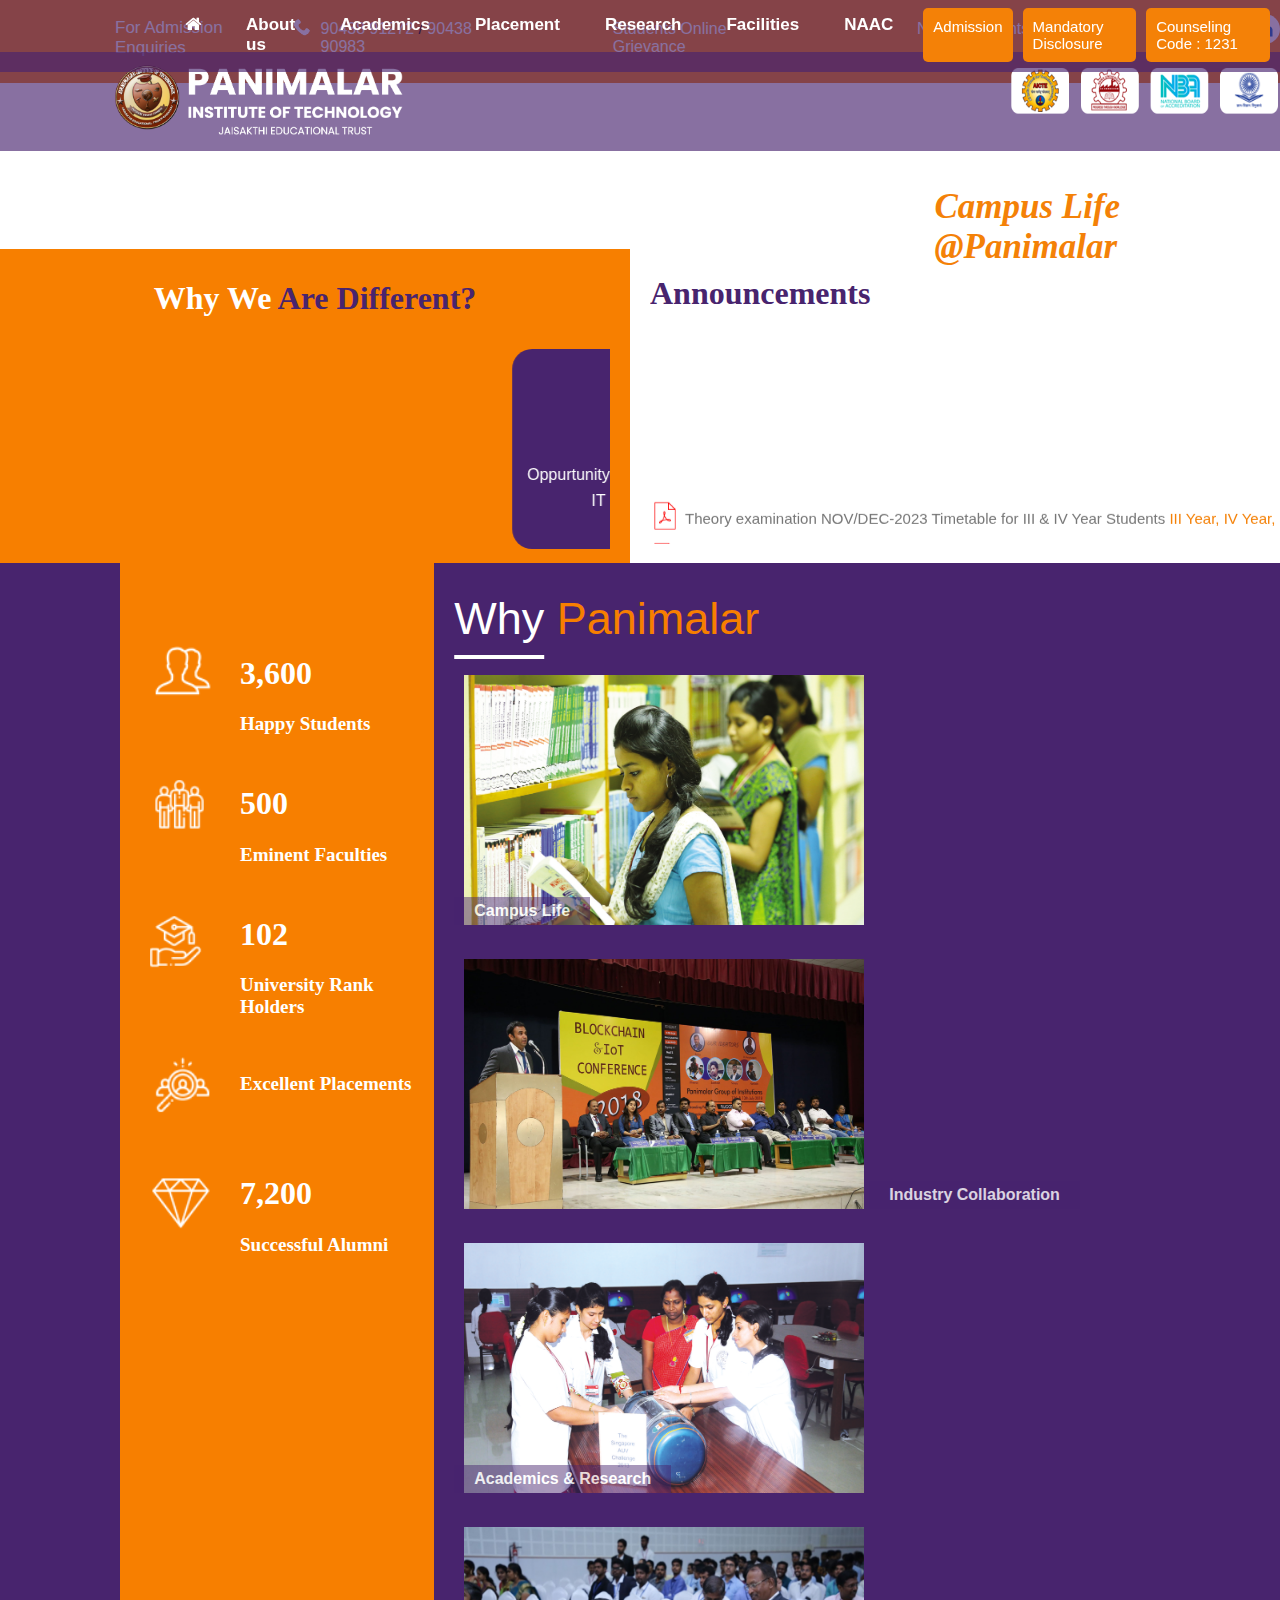
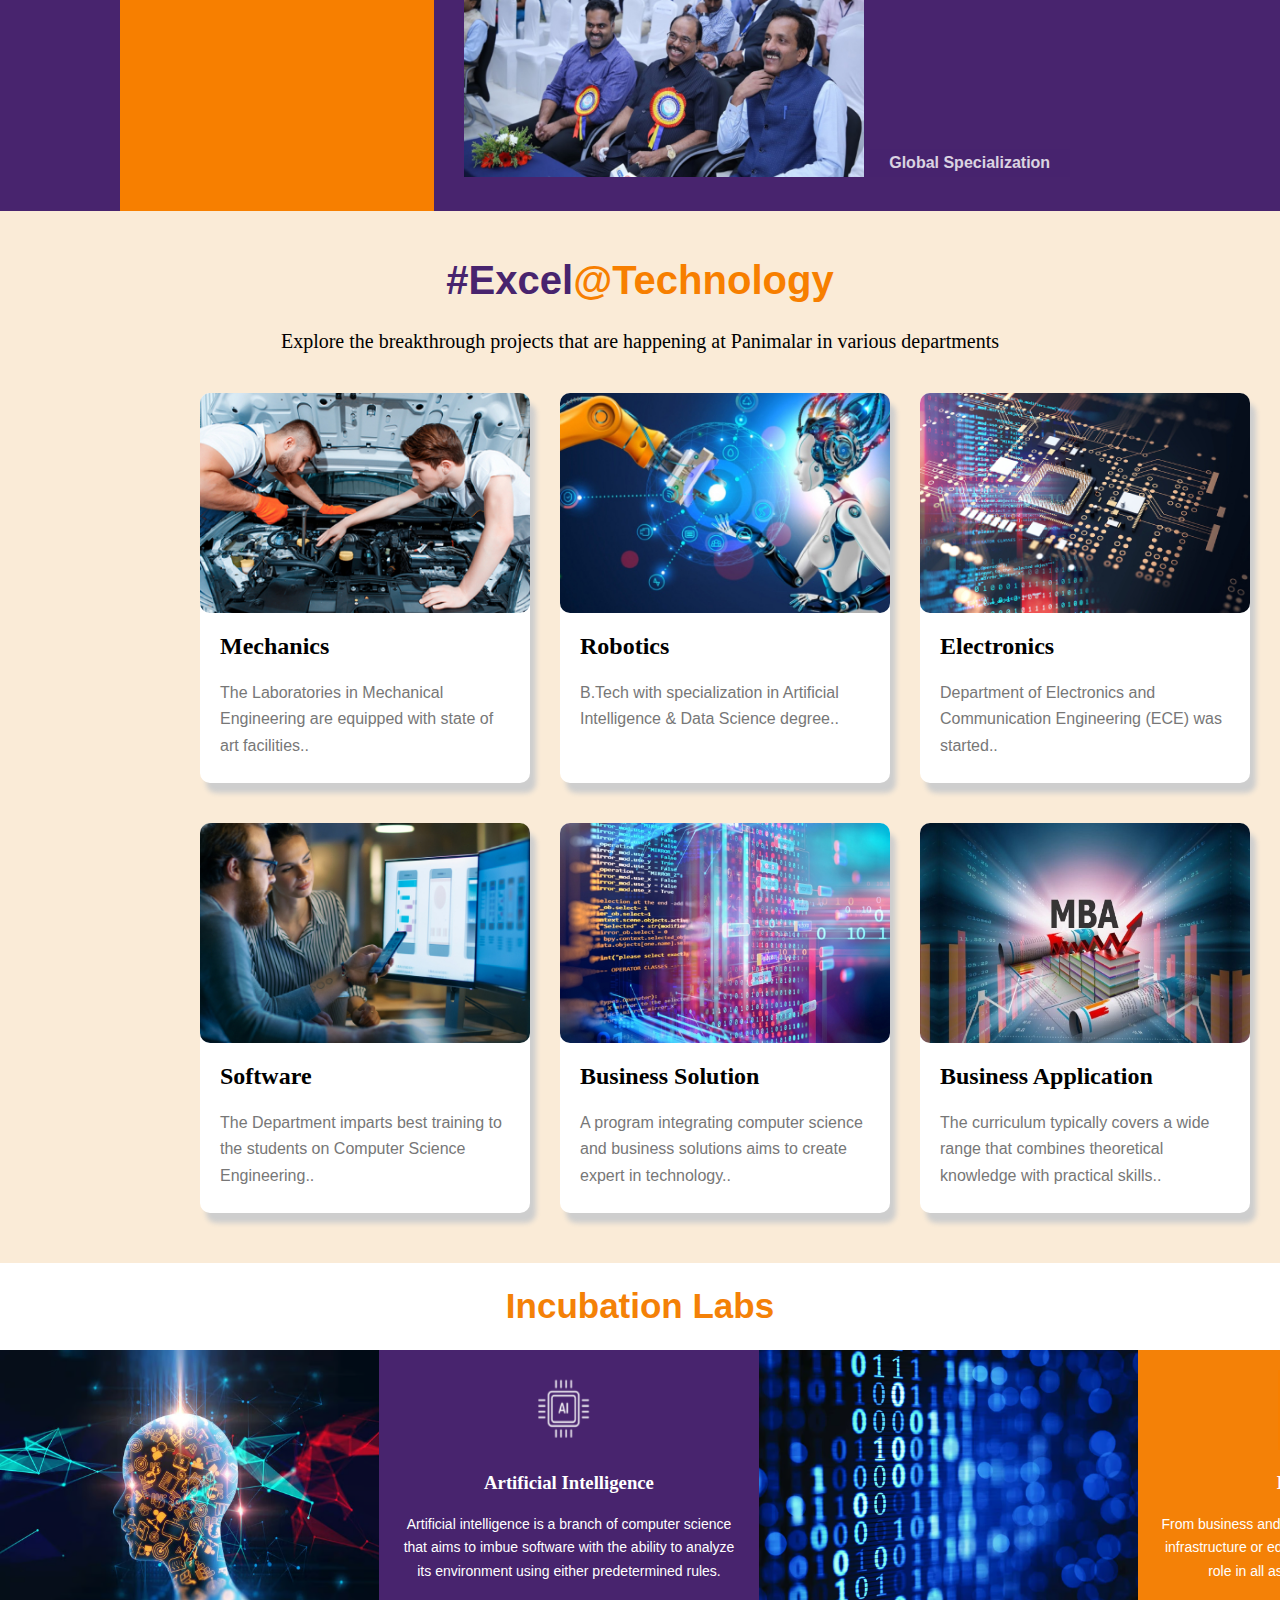
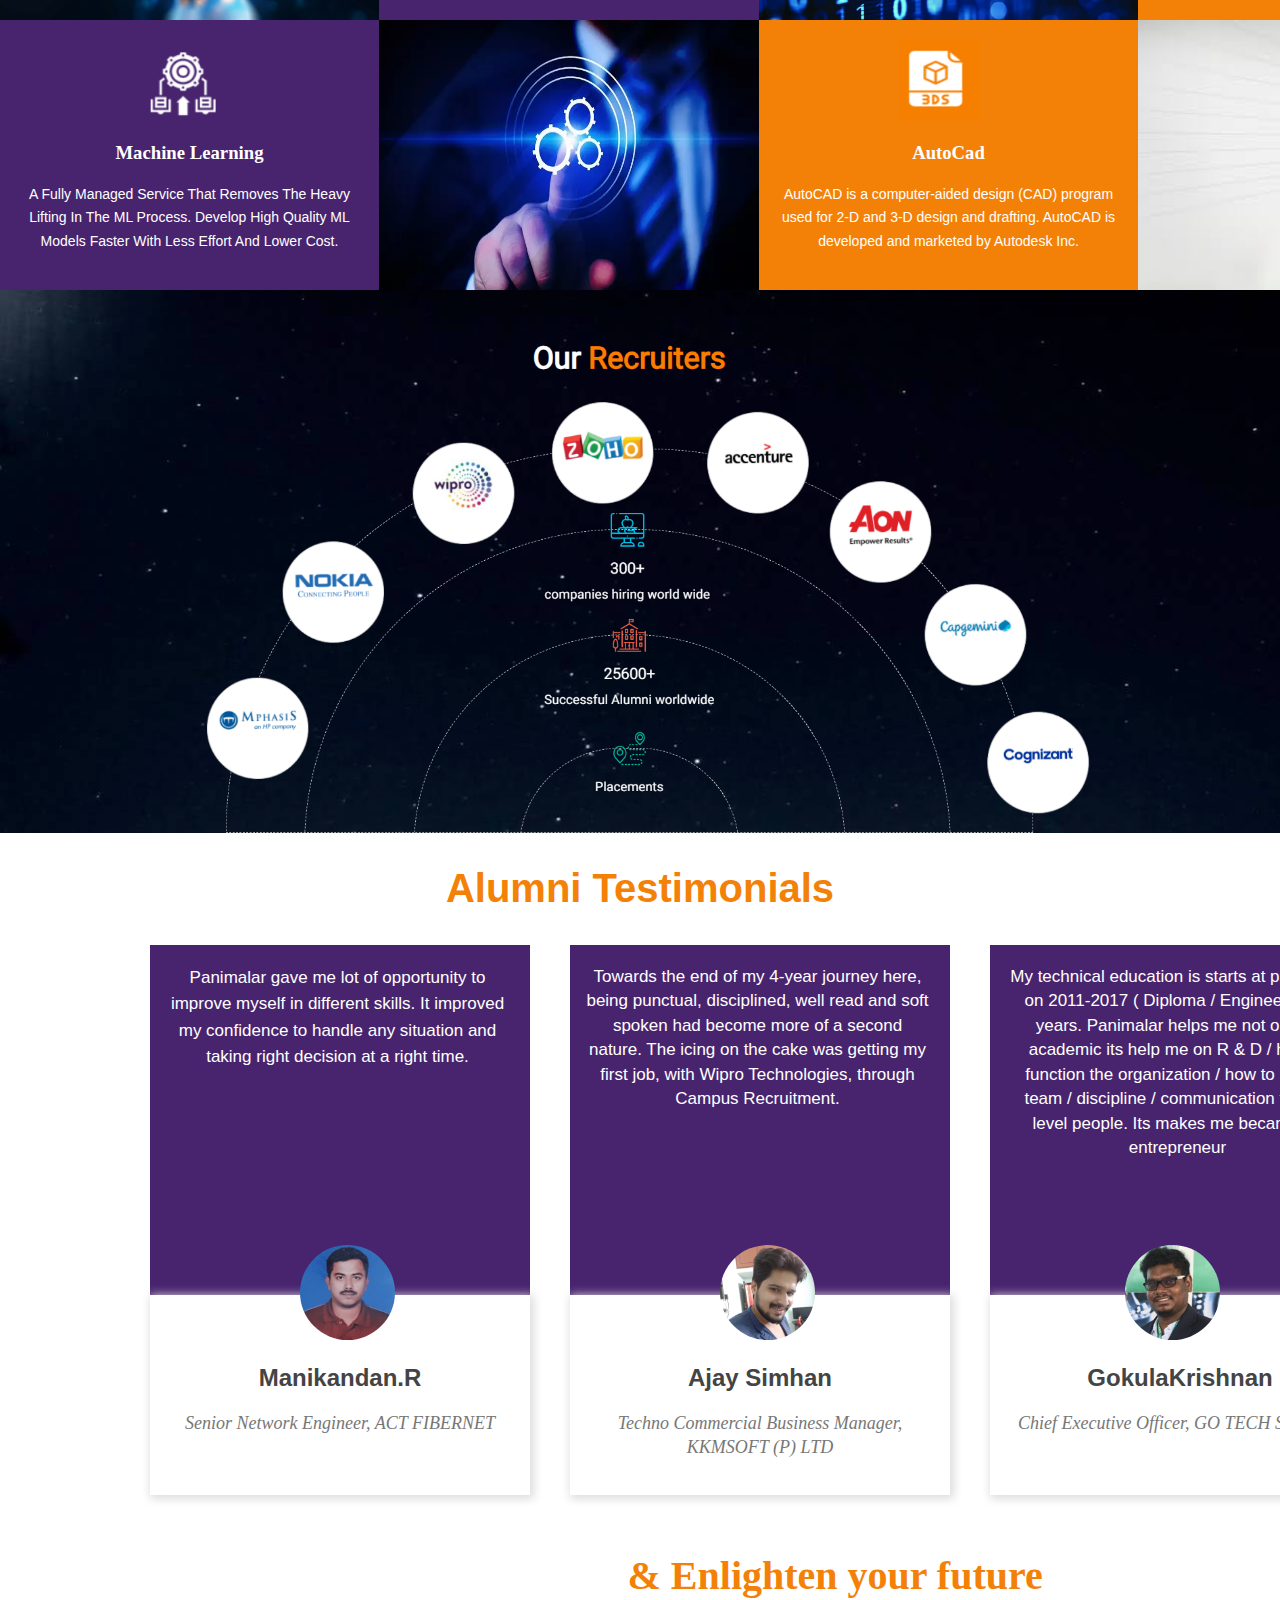
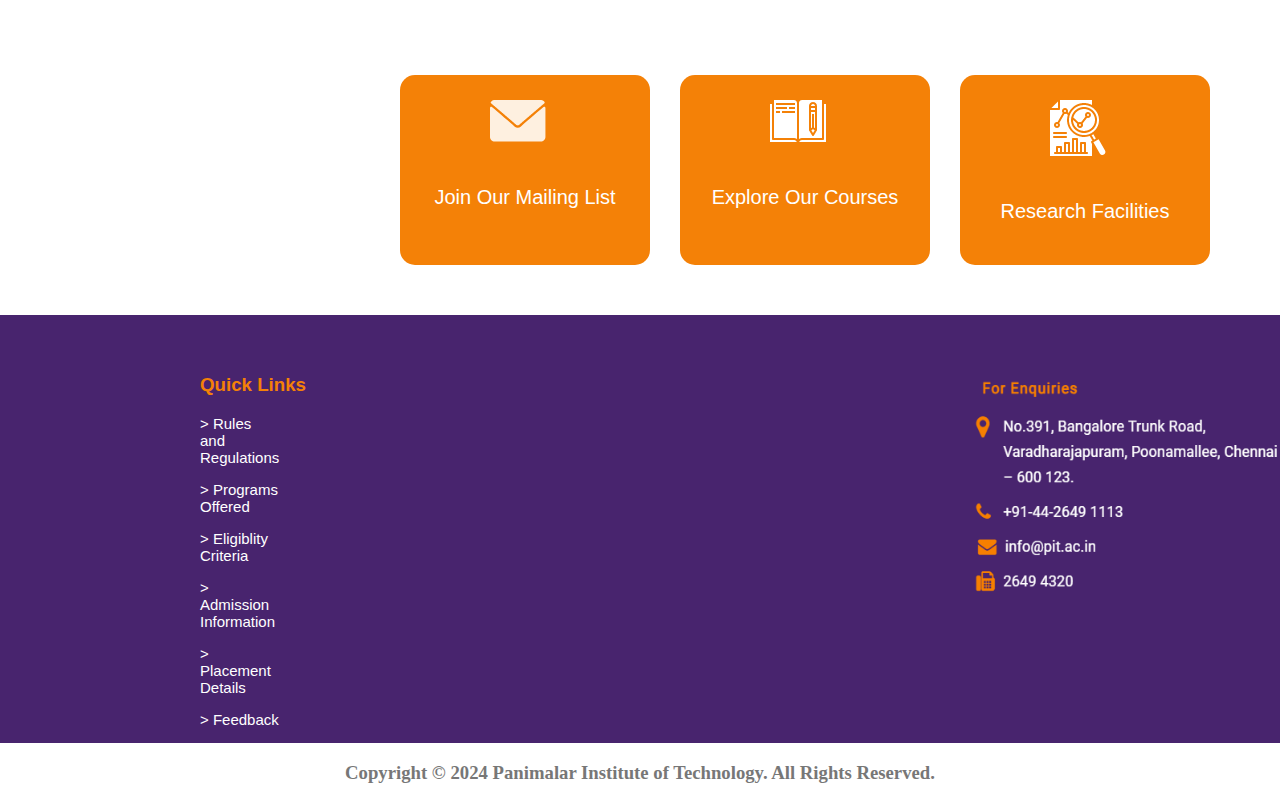
==== commit 74150c1f: "Add files via upload" ====
--- a/index.html
+++ b/index.html
@@ -430,4 +430,4 @@
     }
 </script>
 </body>
-</html>
+</html>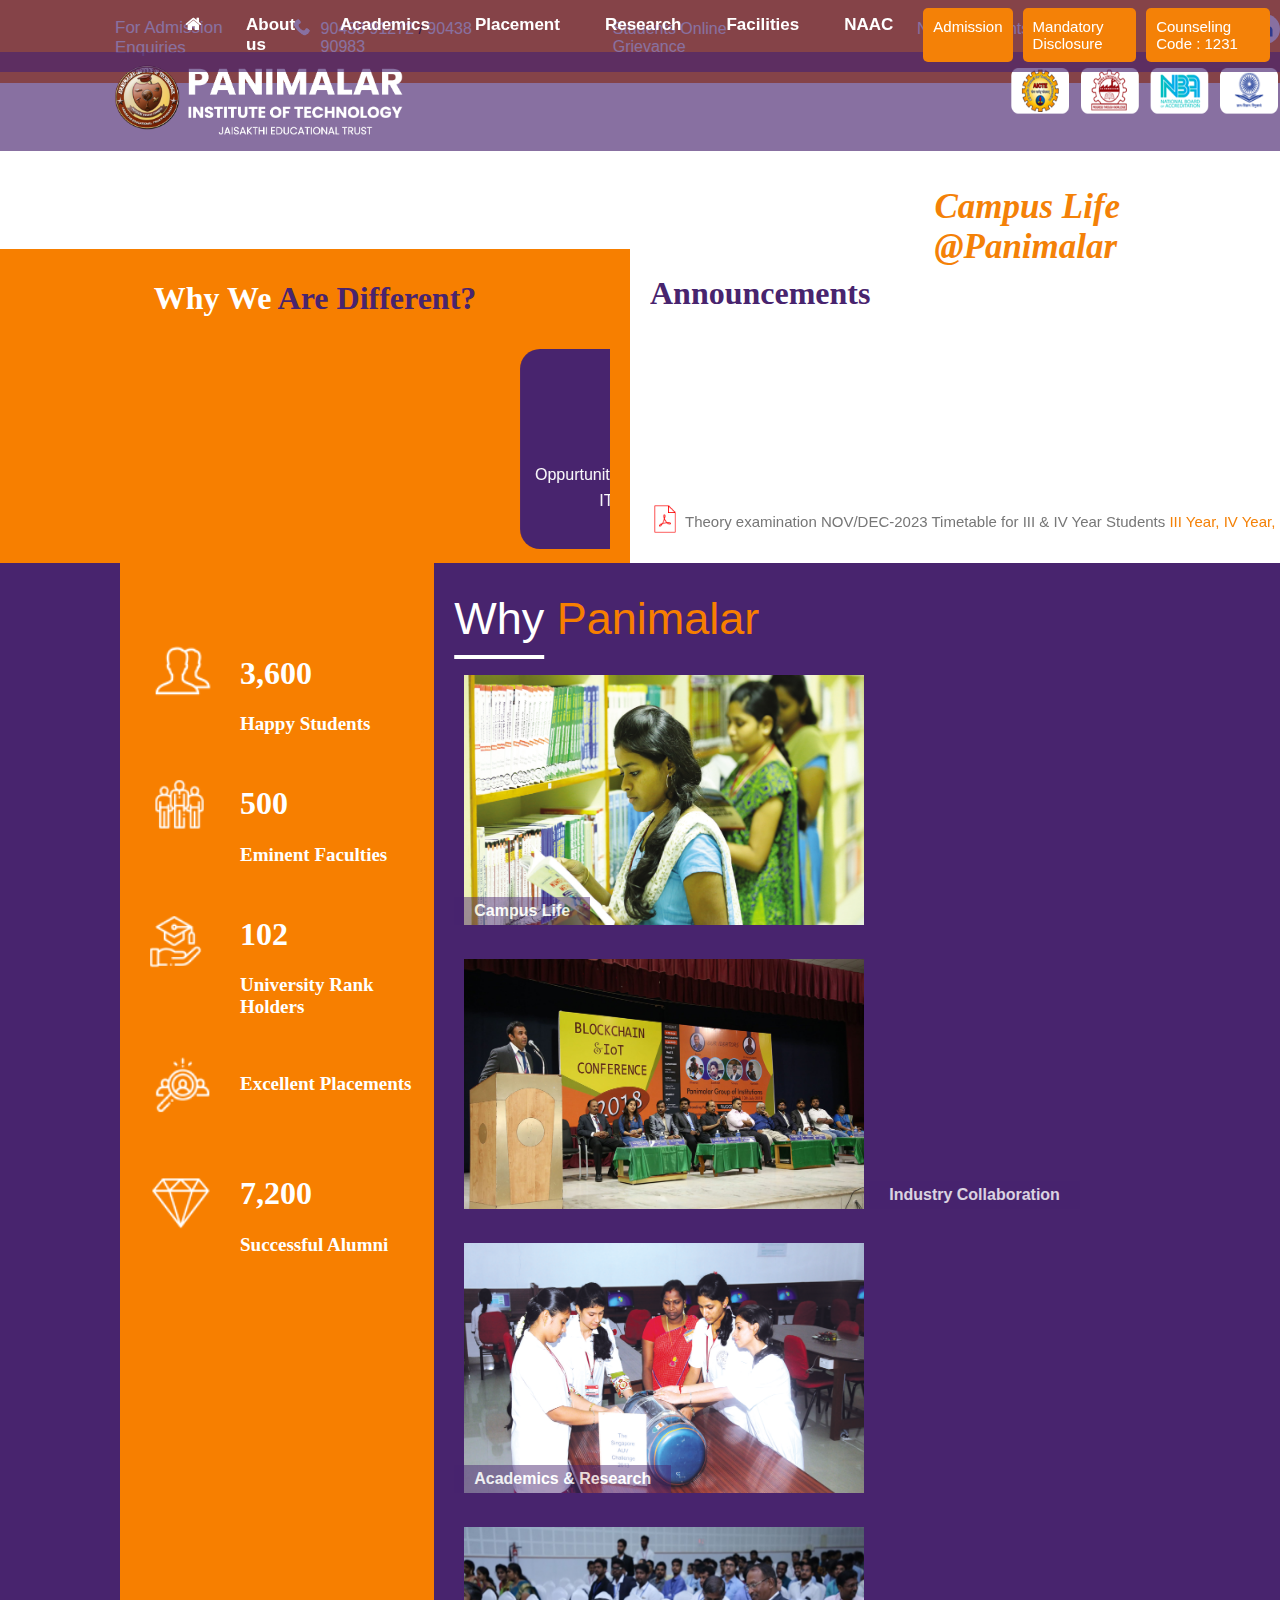
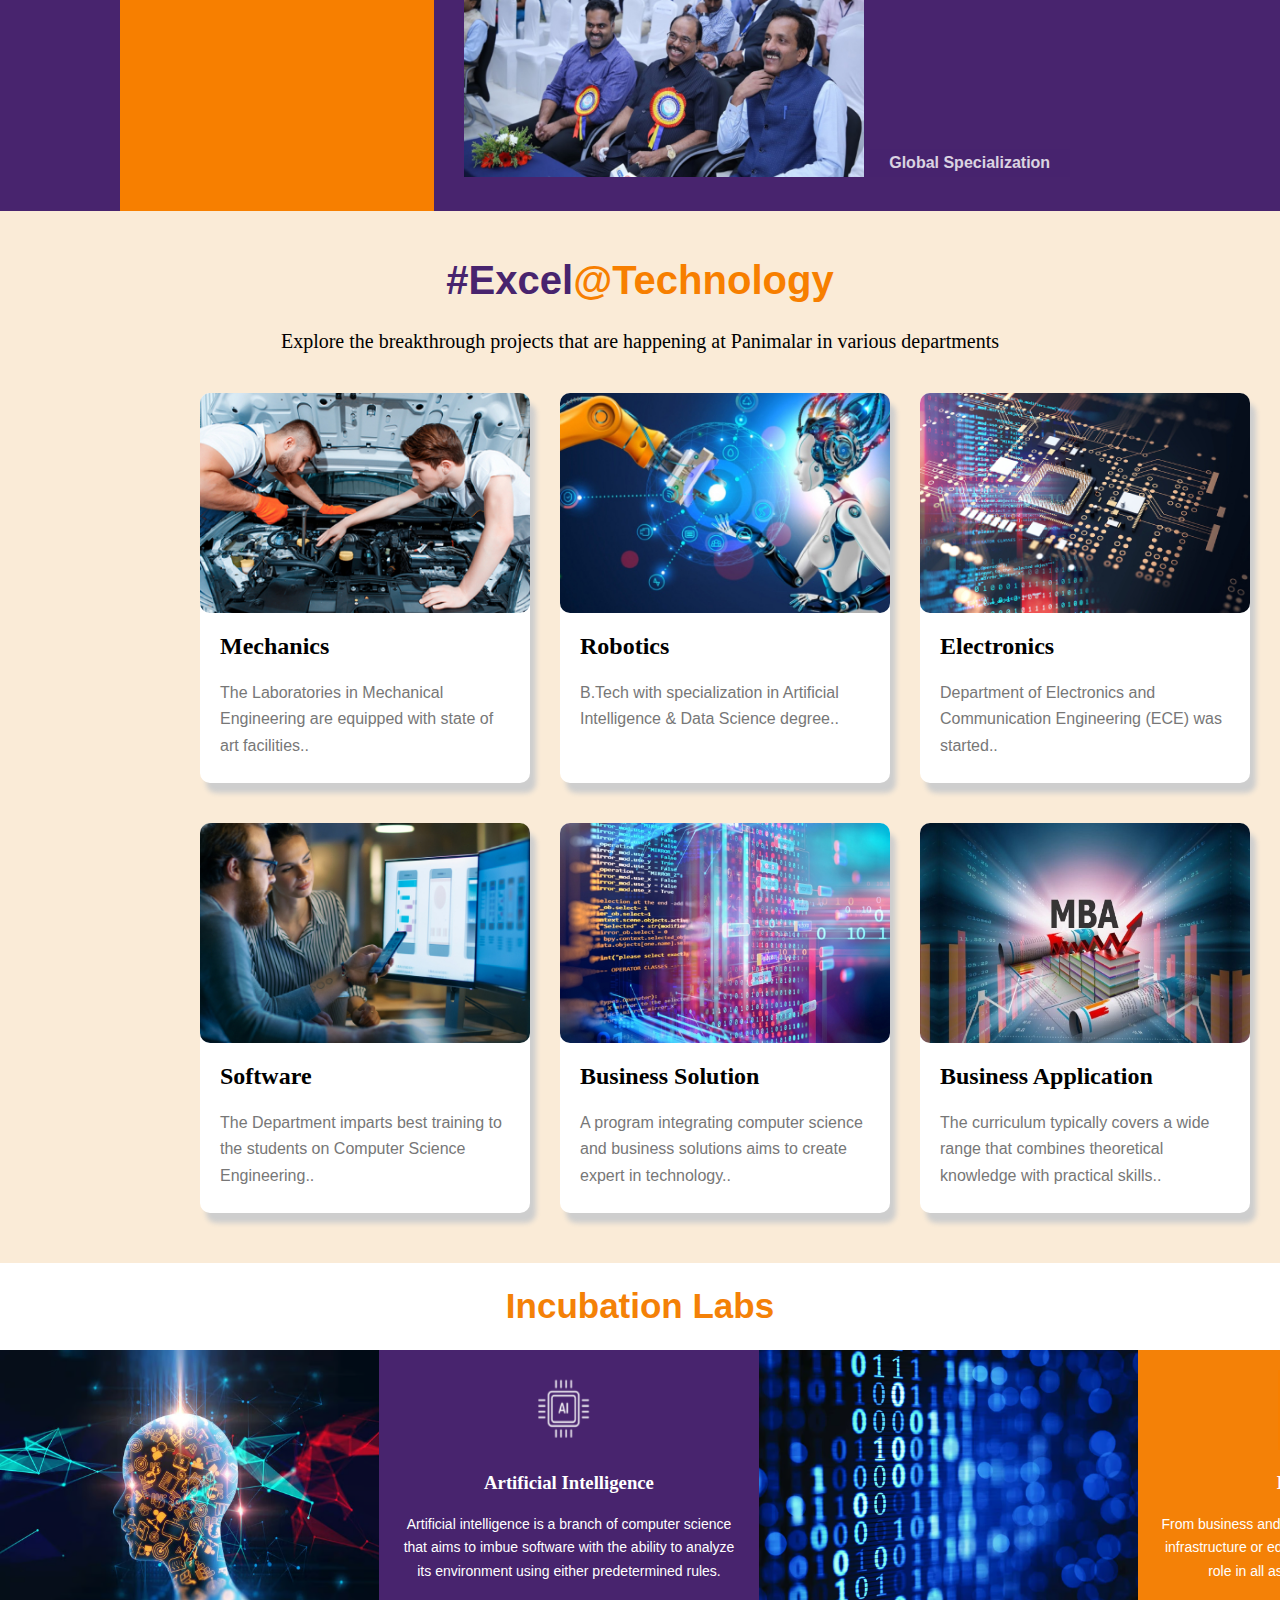
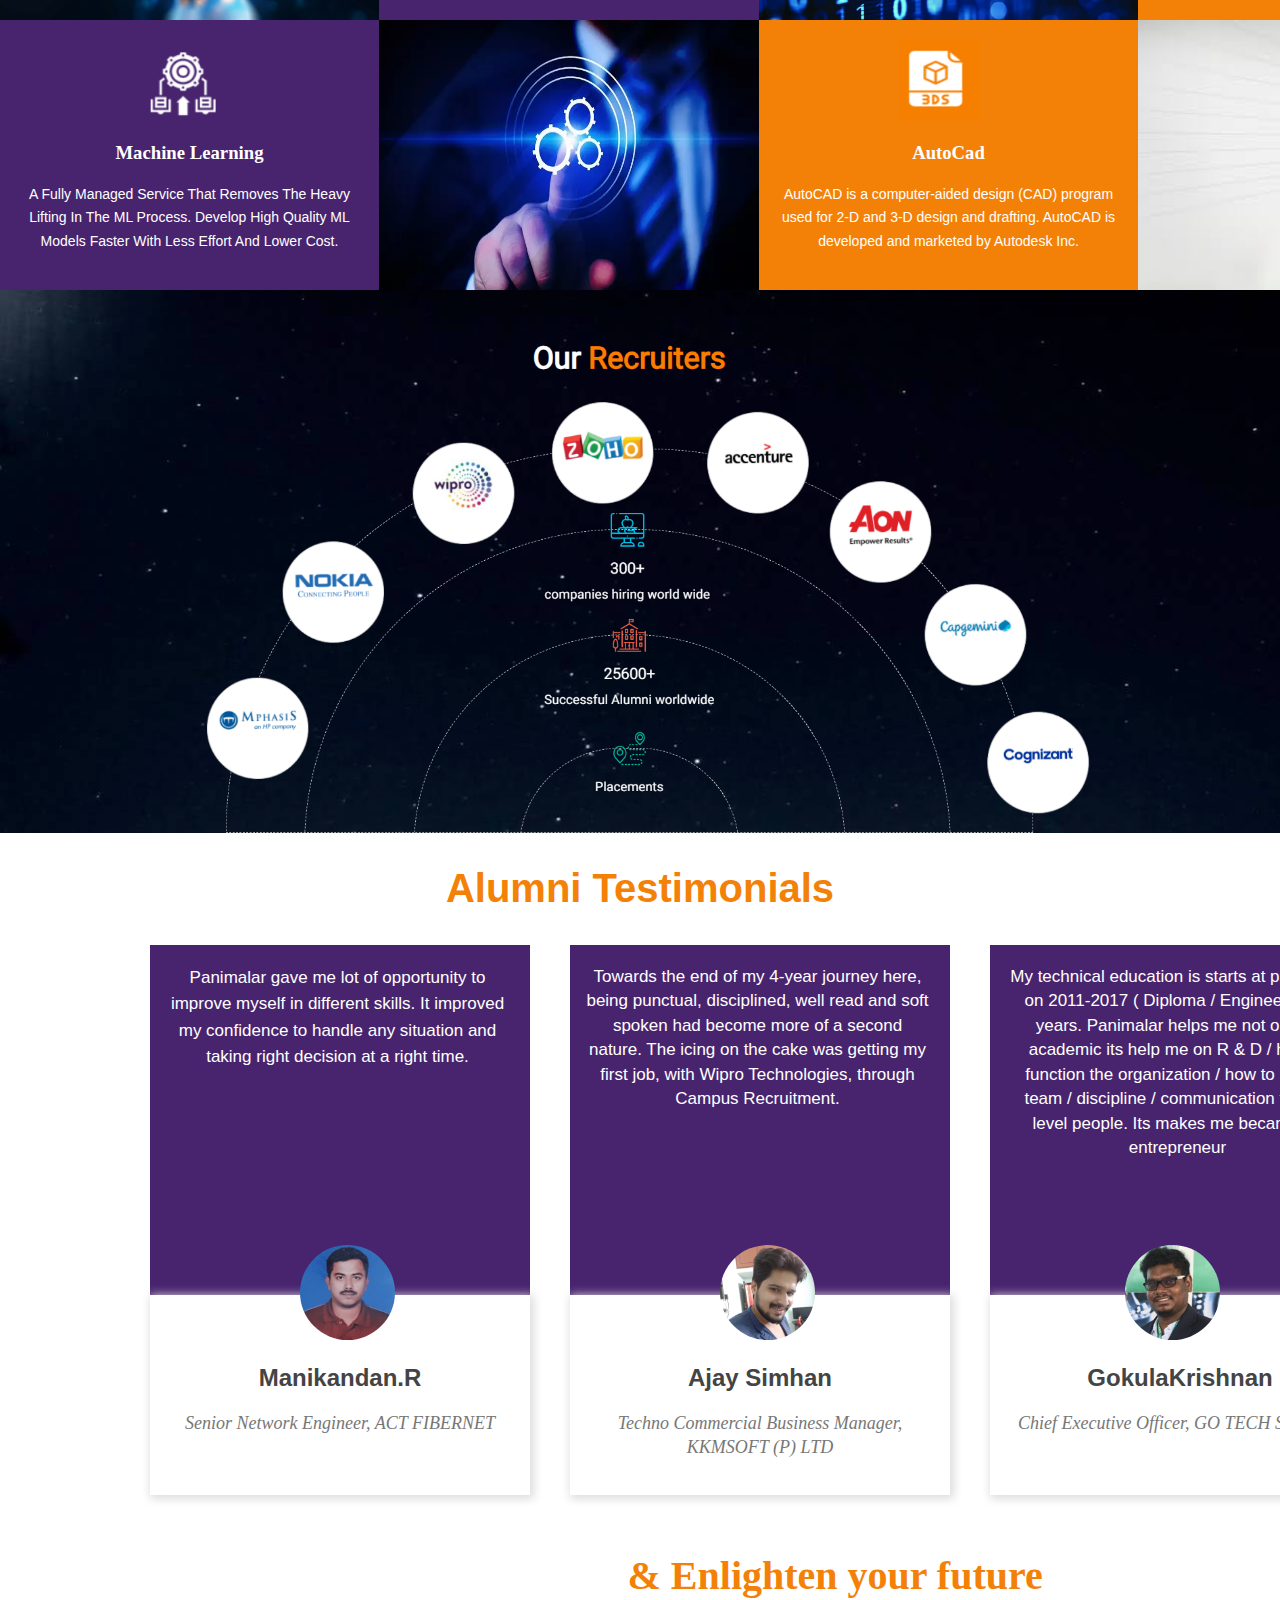
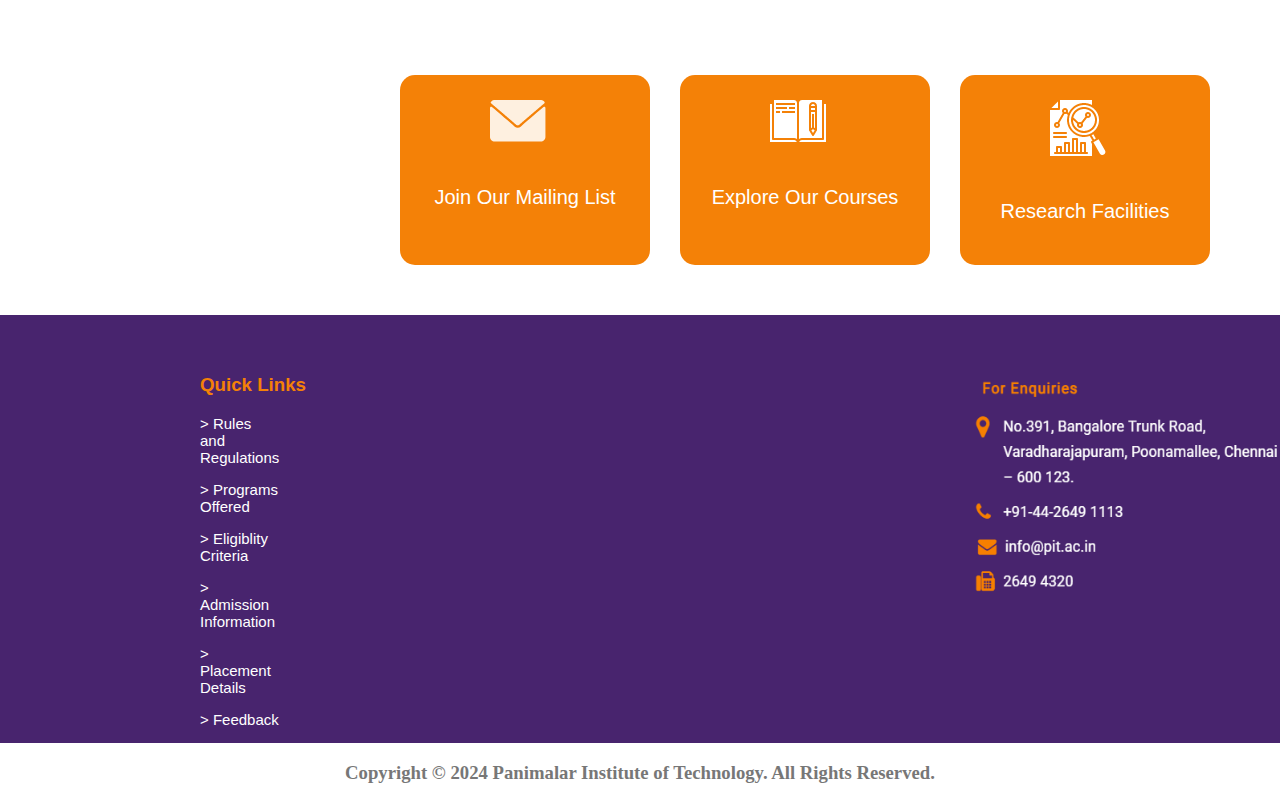
==== commit 3206ad03: "Add files via upload" ====
--- a/index.html
+++ b/index.html
@@ -40,24 +40,24 @@
         <div class="navbar" id="navbar">
     <div class="navbar1">
         <a id="two" class="two" href="#nav" href="nav"><i class="fa fa-home"></i></a>
-        <a href="About.html" id="two" target="_blank">About us</a>
+        <a href="Source Code/About.html" id="two" target="_blank">About us</a>
         <div class="dropdown">
             <a href="#" id="two">Academics</a>
             <div class="dropdown-content">
-                <a id="academic" href="CSE.html" target="_blank">B.Tech - Computer Science and Engineering</a>
-                <a id="academic" href="IT.html" target="_blank">B.Tech - Information Technology</a>
+                <a id="academic" href="Source Code/CSE.html" target="_blank">B.Tech - Computer Science and Engineering</a>
+                <a id="academic" href="Source Code/IT.html" target="_blank">B.Tech - Information Technology</a>
                 <a id="academic" href="#" target="_blank">B.Tech - Electronics and Communication Engineering</a>
-                <a id="academic" href="Csbs.html" target="_blank">B.Tech - Computer Science and Business Systems</a>
+                <a id="academic" href="Source Code/Csbs.html" target="_blank">B.Tech - Computer Science and Business Systems</a>
                 <a id="academic" href="#" target="_blank">B.Tech - Electrical and Electronics Engineering</a>
                 <a id="academic" href="#" target="_blank">B.Tech - Artificial Intelligence and Data Science</a>
                 <a id="academic" href="#" target="_blank">B.Tech - Mechanical Engineering</a>
             </div>
         </div>
-        <a href="placement.html" id="two" target="_blank">Placement</a>
+        <a href="Source Code/placement.html" id="two" target="_blank">Placement</a>
         <a href="#" id="two">Research</a>
         <a href="#" id="two">Facilities</a>
         <a href="#" id="two">NAAC</a>
-        <a href="Admission.html" id="three" target="_blank">Admission</a>
+        <a href="Source Code/Admission.html" id="three" target="_blank">Admission</a>
         <a href="MANDATORY-DISCLOSURE.pdf" id="three" target="_blank">Mandatory Disclosure</a>
         <a href="#" id="three">Counseling Code : 1231</a>
 </div>
@@ -147,43 +147,43 @@
         <img src='Images/pdf.png' width="30px"><p> PIT Wishes you a Merry Chirstmas <a href=""> click here</a></p>
         <img src='Images/pdf.png' width="30px"><p> Creative Resume Writing on 25th & 26th of Dec 2021 <a href=""> click here</a></p>
         <img src='Images/pdf.png' width="30px"><p> KAPILA: Kalam Program for IP Literacy and Awareness <a href=""> click here</a></p>
-        <img src='pdf.png' width="30px"><p> Congratulations for winning IEEE PES HPSBCP'21 <a href=""> click here</a></p>
-        <img src='pdf.png' width="30px"><p> E-Release of ARIIA 2021 by Hon'ble Minister of State for Education on 29.12.2021 <a href=""> click here</a></p>
-        <img src='pdf.png' width="30px"><p> A Seminar on Startup <a href=""> click here</a></p>
-        <img src='pdf.png' width="30px"><p> A Placement Training for the Betterment of Future Goals <a href=""> click here</a></p>
-        <img src='pdf.png' width="30px"><p> APIT Celebrates National Mathematics Day <a href=""> click here</a></p>
-        <img src='pdf.png' width="30px"><p> Grid Modernization: Technological Advancements Beyond Smart Grid <a href=""> click here</a></p>
-        <img src='pdf.png' width="30px"><p> Seminar on Analysis of On-Chip Inductors for RF Applications <a href=""> click here</a></p>
-        <img src='pdf.png' width="30px"><p> Electromagnetics Field Quiz <a href=""> click here</a></p>
-        <img src='pdf.png' width="30px"><p> Guest Lecture on Multirate Signal Processing <a href=""> click here</a></p>
-        <img src='pdf.png' width="30px"><p> Dr.M.P. Chitra won IEEE MAS- Best Student Branch Counsellor Award 2021 <a href=""> click here</a></p>
-        <img src='pdf.png' width="30px"><p> Mr. Mithresh IV ECE, Received the IEEE Best Student voulnteer award Madras section 2021 <a href=""> click here</a></p>
-        <img src='pdf.png' width="30px"><p> Ms. G Indhumathi, IV ECE received the IEEE India council Best Student voulnteer award 2021<a href=""> click here</a></p>
-        <img src='pdf.png' width="30px"><p> Guest Lecture on Fiber Optics - Challenges, Application and Future Prospects - <a href=""> click here</a></p>
-        <img src='pdf.png' width="30px"><p> Celebrating National Energy Conservation Day - <a href=""> click here</a></p>
-        <img src='pdf.png' width="30px"><p> Seminar on Intellectual Property Rights - <a href=""> click here</a></p>
-        <img src='pdf.png' width="30px"><p> National Level Online IPR Workshop on 10th Dec 2021- <a href=""> click here</a></p>
-        <img src='pdf.png' width="30px"><p> Workshop on Robotics on 10th and 11th Dec 2021- <a href=""> click here</a></p>
-        <img src='pdf.png' width="30px"><p> One day Dorkshop on Ideology on 10th Dec 2021 - <a href=""> click here</a></p>
-        <img src='pdf.png' width="30px"><p> First year Bus Route Details - <a href=""> click here</a></p>
-        <img src='pdf.png' width="30px"><p> Circular - <a href="">II SEMESTER REOPENING</a></p>
-        <img src='pdf.png' width="30px"><p> ANNA UNIVERSITY : <a href=""> Online - Theory Exam Timetable for UG I Semester Students</a></p>
-        <img src='pdf.png' width="30px"><p> Instructions to Candidates for <a href=""> Online Proctored Examination - Nov/Dec 2020</a></p>
-        <img src='pdf.png' width="30px"><p> Candidate User Manual Laptop / Desktop for <a href="">  Online Proctored Examination - Nov/Dec 2020</a></p>
-        <img src='pdf.png' width="30px"><p> Candidate User Manual Mobile App for <a href=""> Online Proctored Examination - Nov/Dec 2020</a></p>
-        <img src='pdf.png' width="30px"><p> Anna University - Proctored Online Exam <a href=""> Student Guide Video</a></p>
-        <img src='pdf.png' width="30px"><p> First Year - First Sem University Practical - Time table MARCH 2021 <a href=""> Physics/chemistry Laboratory, Problem Solving and Python Programming Laboratory</a></p>
-        <img src='pdf.png' width="30px"><p> ANNA UNIVERSITY <a href=""> RESCHEDULE EXAM NOTIFICATION </a></p>
-        <img src='pdf.png' width="30px"><p> ANNA UNIVERSITY THEORY EXAMINATION, APR/MAY 2020 <a href=""> 2013 Regulation | 2017 Regulation</a></p>
-        <img src='pdf.png' width="30px"><p> Anna University Theory Timetable for the Nov/Dec-2022 <a href=""> click here, Regulation 2021, Regulation 2017</a></p>
-        <img src='pdf.png' width="30px"><p> Rescheduled - 28th July Exam Postponed<a href=""> click here</a></p>
-        <img src='pdf.png' width="30px"><p> Anna University Practical Timetable for I Year April/May-2022 <a href=""> click here</a></p>
-        <img src='pdf.png' width="30px"><p> Theory Timetable for the April/May-2022 Examination (First Year) - Department Wise<a href=""> click here</a></p>
-        <img src='pdf.png' width="30px"><p> Theory Timetable for the April/May-2022 Examination (First Year) - Overall <a href=""> click here</a></p>
-        <img src='pdf.png' width="30px"><p> Anna University Practical Timetable for the April/May-2022 <a href="">  AIDS, CSE, IT, ECE, EEE, MECH</a></p>
-        <img src='pdf.png' width="30px"><p> Anna University Theory Timetable for the April/May-2022 for B.E./B.Tech. - Overall - <a href=""> click here</a></p>
-        <img src='pdf.png' width="30px"><p> Anna University Theory Timetable for the April/May-2022 for B.E./B.Tech. - Department wise - <a href=""> click here</a></p>
-        <img src='pdf.png' width="30px"><p> Academic Schedule for II Semester - Updated - <a href=""> click here</a></p>
+        <img src='Images/pdf.png' width="30px"><p> Congratulations for winning IEEE PES HPSBCP'21 <a href=""> click here</a></p>
+        <img src='Images/pdf.png' width="30px"><p> E-Release of ARIIA 2021 by Hon'ble Minister of State for Education on 29.12.2021 <a href=""> click here</a></p>
+        <img src='Images/pdf.png' width="30px"><p> A Seminar on Startup <a href=""> click here</a></p>
+        <img src='Images/pdf.png' width="30px"><p> A Placement Training for the Betterment of Future Goals <a href=""> click here</a></p>
+        <img src='Images/pdf.png' width="30px"><p> APIT Celebrates National Mathematics Day <a href=""> click here</a></p>
+        <img src='Images/pdf.png' width="30px"><p> Grid Modernization: Technological Advancements Beyond Smart Grid <a href=""> click here</a></p>
+        <img src='Images/pdf.png' width="30px"><p> Seminar on Analysis of On-Chip Inductors for RF Applications <a href=""> click here</a></p>
+        <img src='Images/pdf.png' width="30px"><p> Electromagnetics Field Quiz <a href=""> click here</a></p>
+        <img src='Images/pdf.png' width="30px"><p> Guest Lecture on Multirate Signal Processing <a href=""> click here</a></p>
+        <img src='Images/pdf.png' width="30px"><p> Dr.M.P. Chitra won IEEE MAS- Best Student Branch Counsellor Award 2021 <a href=""> click here</a></p>
+        <img src='Images/pdf.png' width="30px"><p> Mr. Mithresh IV ECE, Received the IEEE Best Student voulnteer award Madras section 2021 <a href=""> click here</a></p>
+        <img src='Images/pdf.png' width="30px"><p> Ms. G Indhumathi, IV ECE received the IEEE India council Best Student voulnteer award 2021<a href=""> click here</a></p>
+        <img src='Images/pdf.png' width="30px"><p> Guest Lecture on Fiber Optics - Challenges, Application and Future Prospects - <a href=""> click here</a></p>
+        <img src='Images/pdf.png' width="30px"><p> Celebrating National Energy Conservation Day - <a href=""> click here</a></p>
+        <img src='Images/pdf.png' width="30px"><p> Seminar on Intellectual Property Rights - <a href=""> click here</a></p>
+        <img src='Images/pdf.png' width="30px"><p> National Level Online IPR Workshop on 10th Dec 2021- <a href=""> click here</a></p>
+        <img src='Images/pdf.png' width="30px"><p> Workshop on Robotics on 10th and 11th Dec 2021- <a href=""> click here</a></p>
+        <img src='Images/pdf.png' width="30px"><p> One day Dorkshop on Ideology on 10th Dec 2021 - <a href=""> click here</a></p>
+        <img src='Images/pdf.png' width="30px"><p> First year Bus Route Details - <a href=""> click here</a></p>
+        <img src='Images/pdf.png' width="30px"><p> Circular - <a href="">II SEMESTER REOPENING</a></p>
+        <img src='Images/pdf.png' width="30px"><p> ANNA UNIVERSITY : <a href=""> Online - Theory Exam Timetable for UG I Semester Students</a></p>
+        <img src='Images/pdf.png' width="30px"><p> Instructions to Candidates for <a href=""> Online Proctored Examination - Nov/Dec 2020</a></p>
+        <img src='Images/pdf.png' width="30px"><p> Candidate User Manual Laptop / Desktop for <a href="">  Online Proctored Examination - Nov/Dec 2020</a></p>
+        <img src='Images/pdf.png' width="30px"><p> Candidate User Manual Mobile App for <a href=""> Online Proctored Examination - Nov/Dec 2020</a></p>
+        <img src='Images/pdf.png' width="30px"><p> Anna University - Proctored Online Exam <a href=""> Student Guide Video</a></p>
+        <img src='Images/pdf.png' width="30px"><p> First Year - First Sem University Practical - Time table MARCH 2021 <a href=""> Physics/chemistry Laboratory, Problem Solving and Python Programming Laboratory</a></p>
+        <img src='Images/pdf.png' width="30px"><p> ANNA UNIVERSITY <a href=""> RESCHEDULE EXAM NOTIFICATION </a></p>
+        <img src='Images/pdf.png' width="30px"><p> ANNA UNIVERSITY THEORY EXAMINATION, APR/MAY 2020 <a href=""> 2013 Regulation | 2017 Regulation</a></p>
+        <img src='Images/pdf.png' width="30px"><p> Anna University Theory Timetable for the Nov/Dec-2022 <a href=""> click here, Regulation 2021, Regulation 2017</a></p>
+        <img src='Images/pdf.png' width="30px"><p> Rescheduled - 28th July Exam Postponed<a href=""> click here</a></p>
+        <img src='Images/pdf.png' width="30px"><p> Anna University Practical Timetable for I Year April/May-2022 <a href=""> click here</a></p>
+        <img src='Images/pdf.png' width="30px"><p> Theory Timetable for the April/May-2022 Examination (First Year) - Department Wise<a href=""> click here</a></p>
+        <img src='Images/pdf.png' width="30px"><p> Theory Timetable for the April/May-2022 Examination (First Year) - Overall <a href=""> click here</a></p>
+        <img src='Images/pdf.png' width="30px"><p> Anna University Practical Timetable for the April/May-2022 <a href="">  AIDS, CSE, IT, ECE, EEE, MECH</a></p>
+        <img src='Images/pdf.png' width="30px"><p> Anna University Theory Timetable for the April/May-2022 for B.E./B.Tech. - Overall - <a href=""> click here</a></p>
+        <img src='Images/pdf.png' width="30px"><p> Anna University Theory Timetable for the April/May-2022 for B.E./B.Tech. - Department wise - <a href=""> click here</a></p>
+        <img src='Images/pdf.png' width="30px"><p> Academic Schedule for II Semester - Updated - <a href=""> click here</a></p>
         </marquee>
     
     </div>
